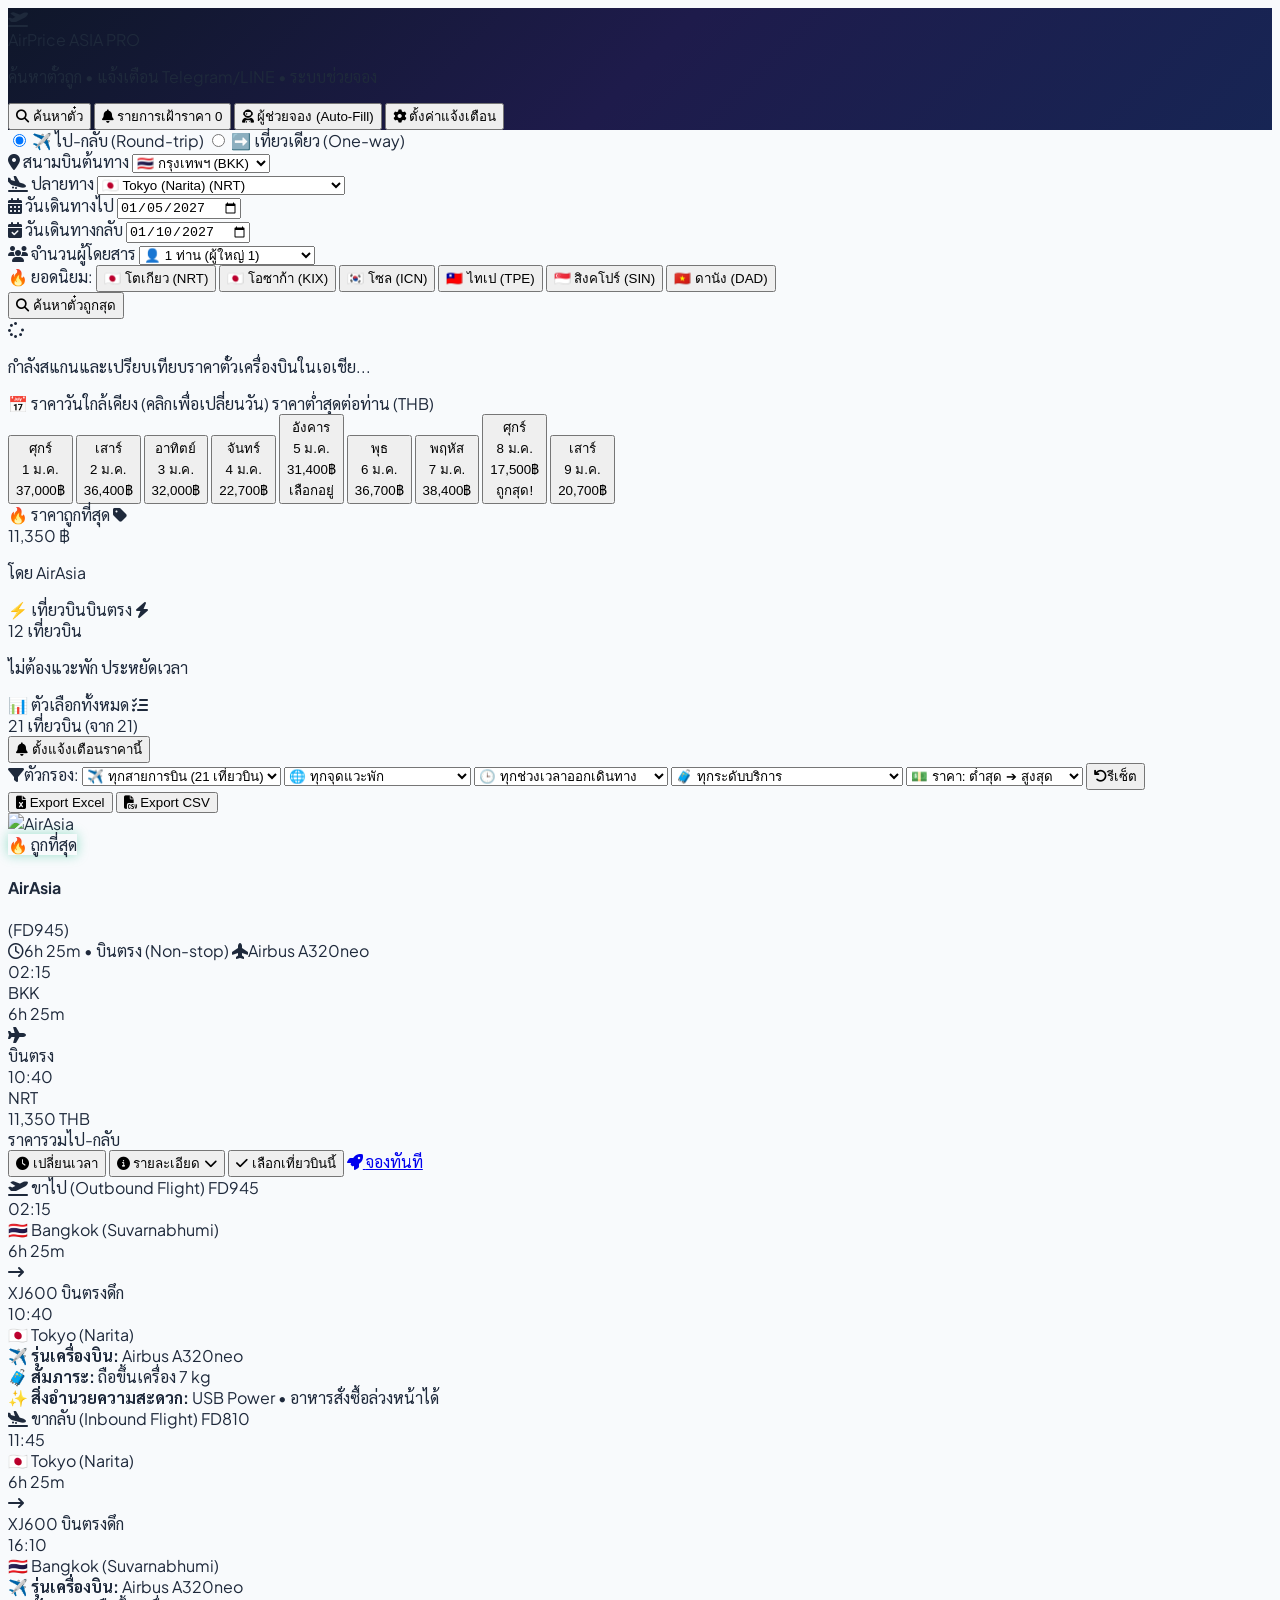
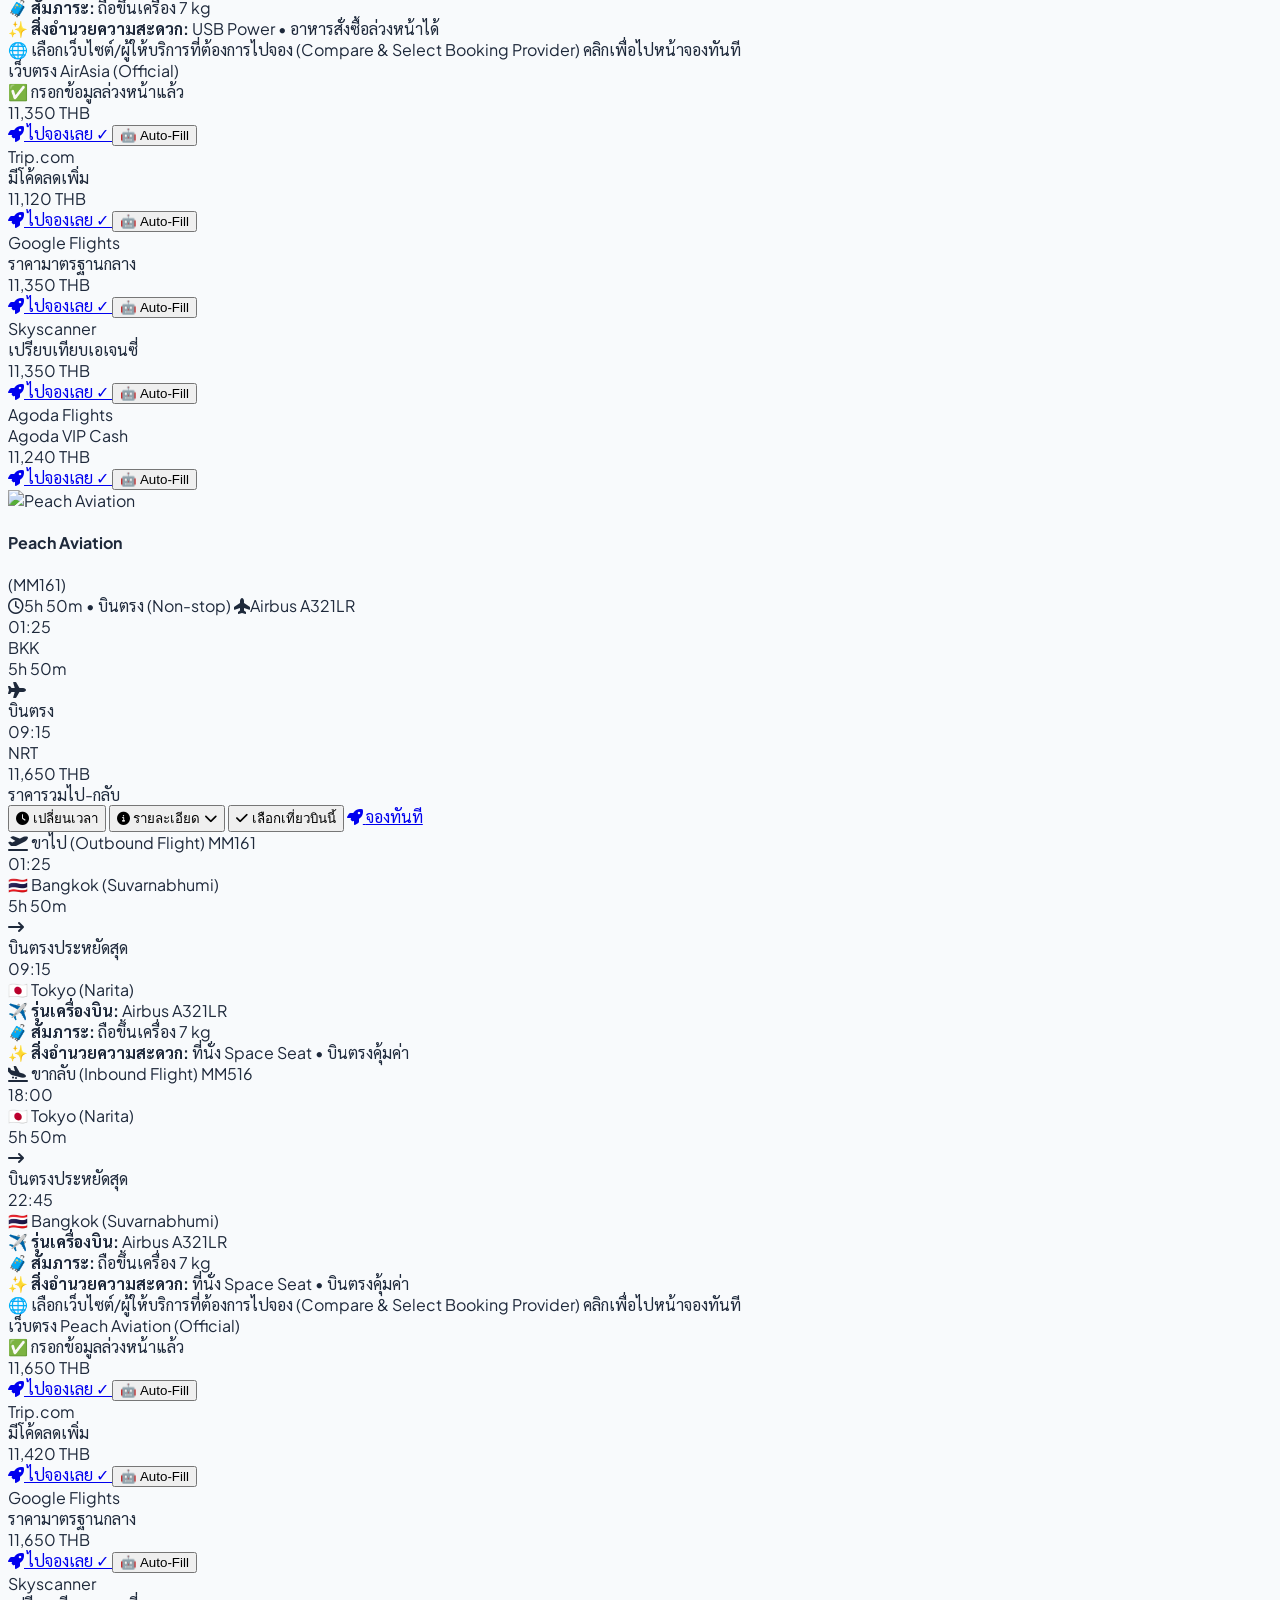
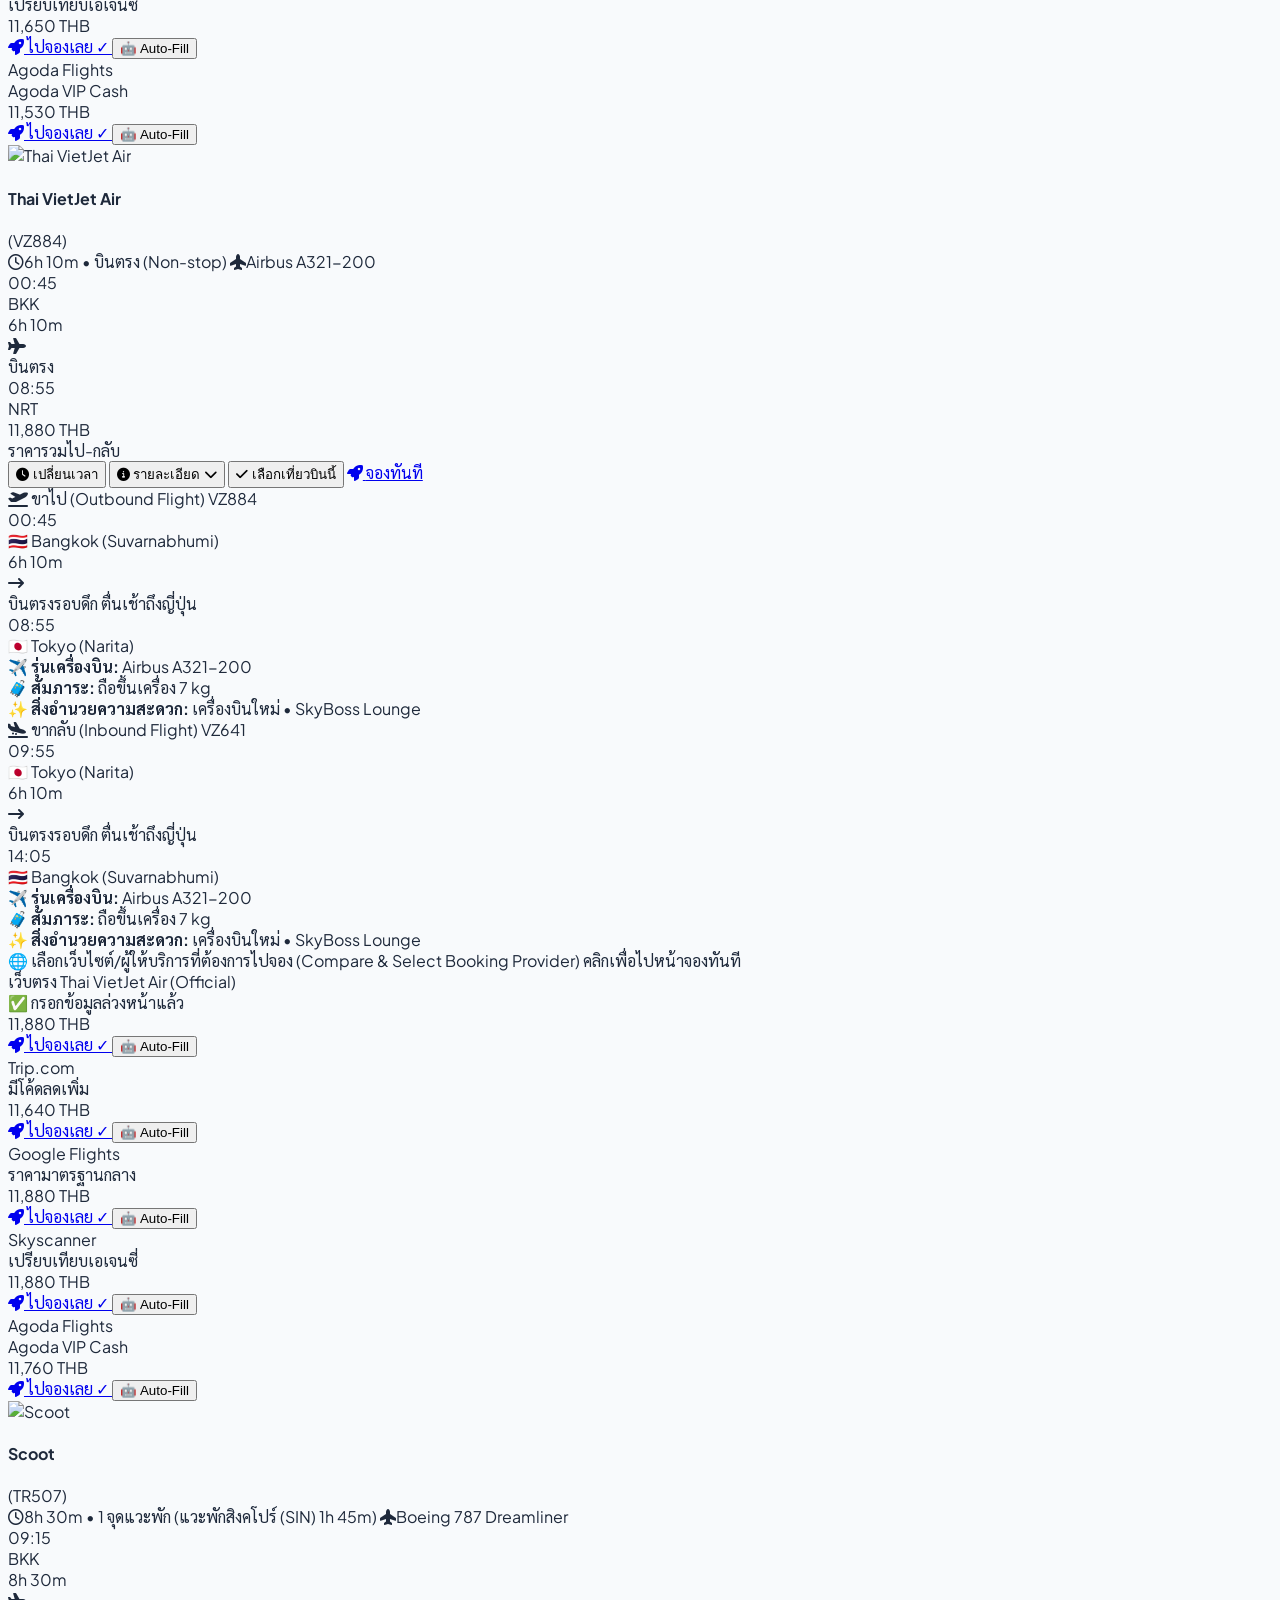
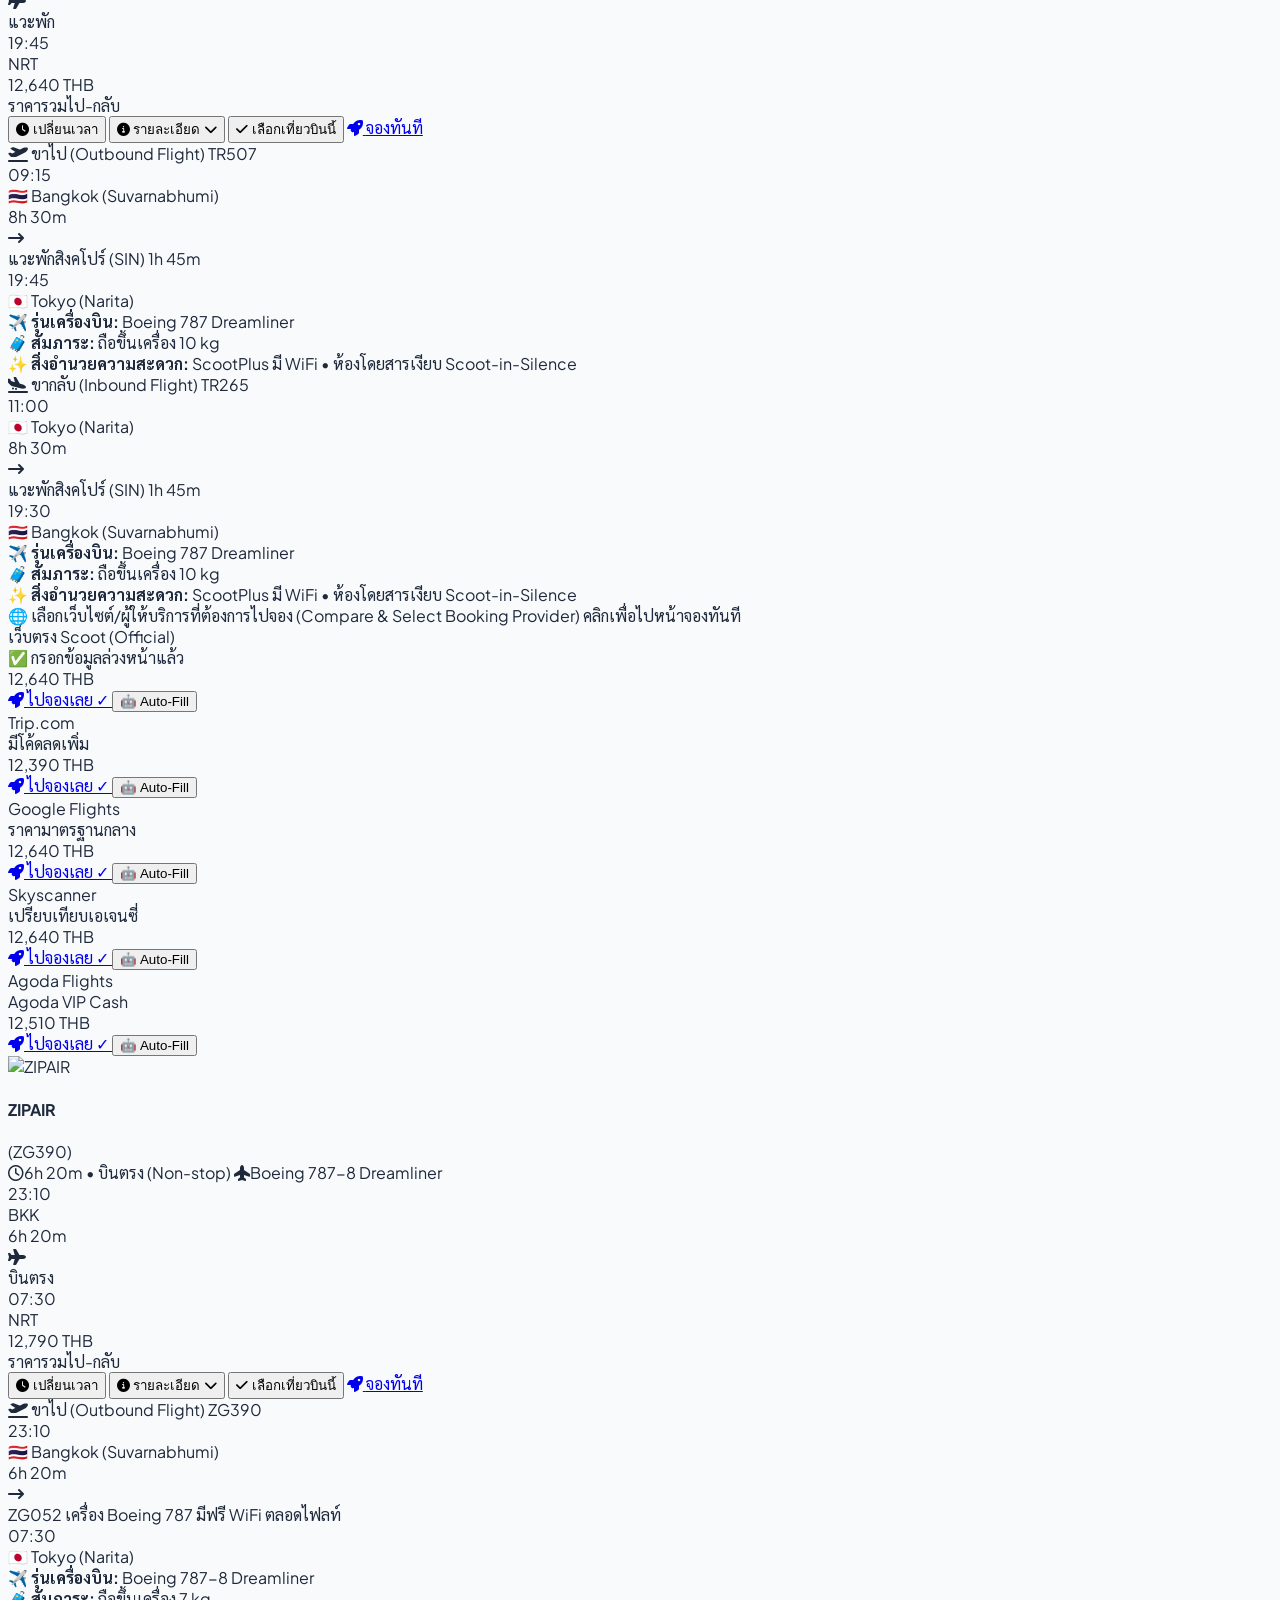
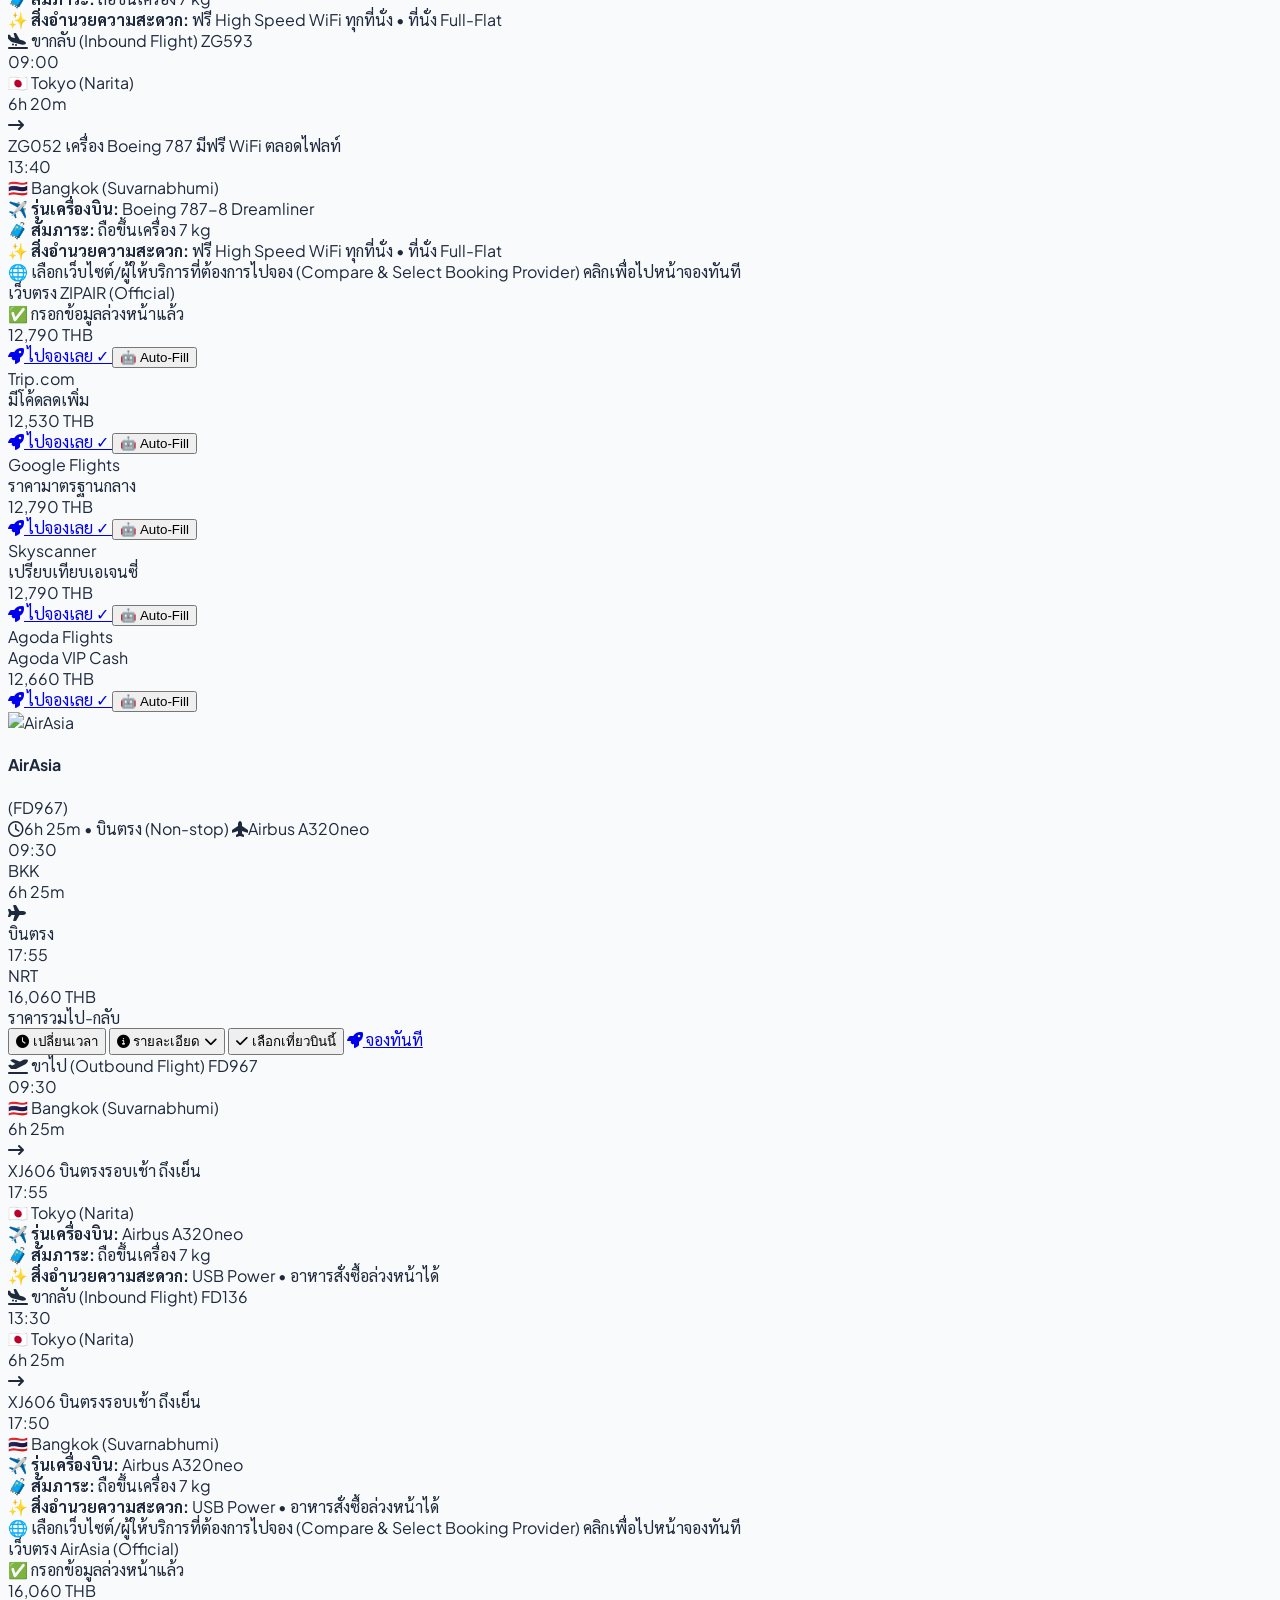
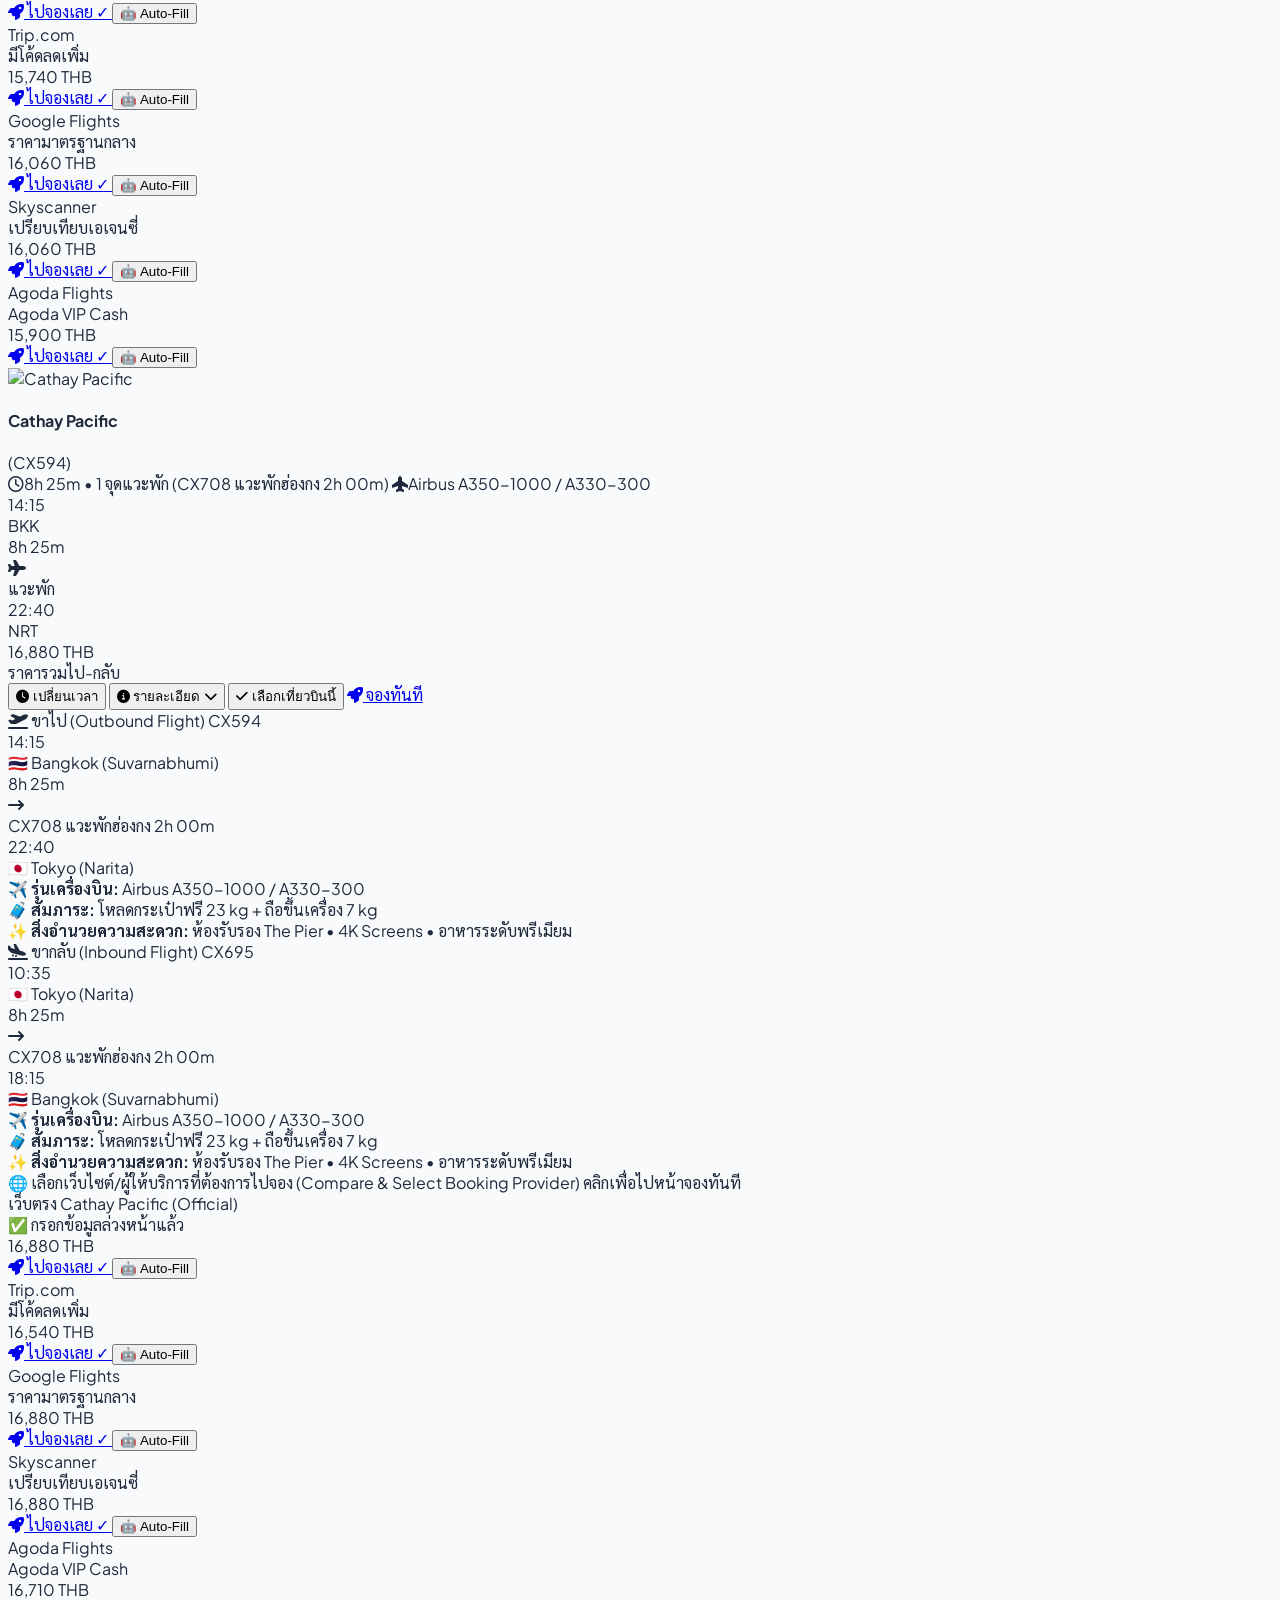
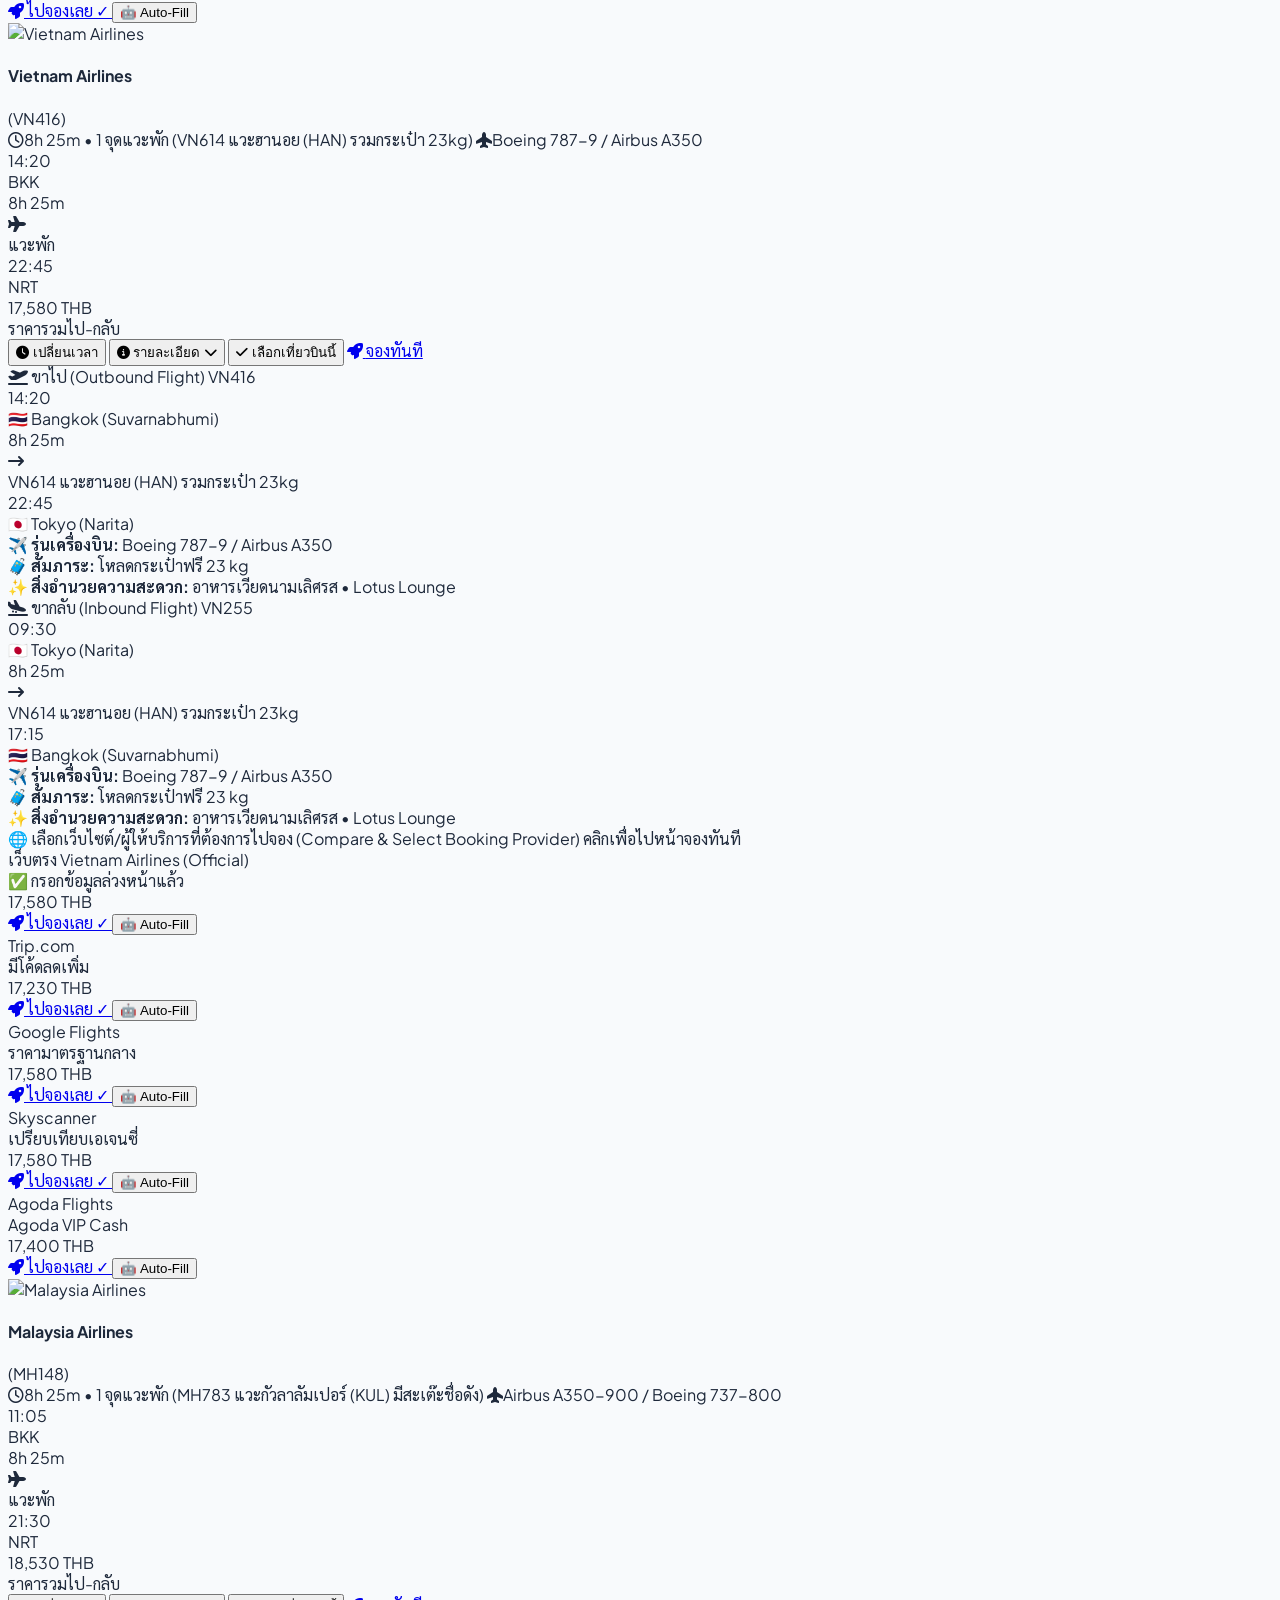
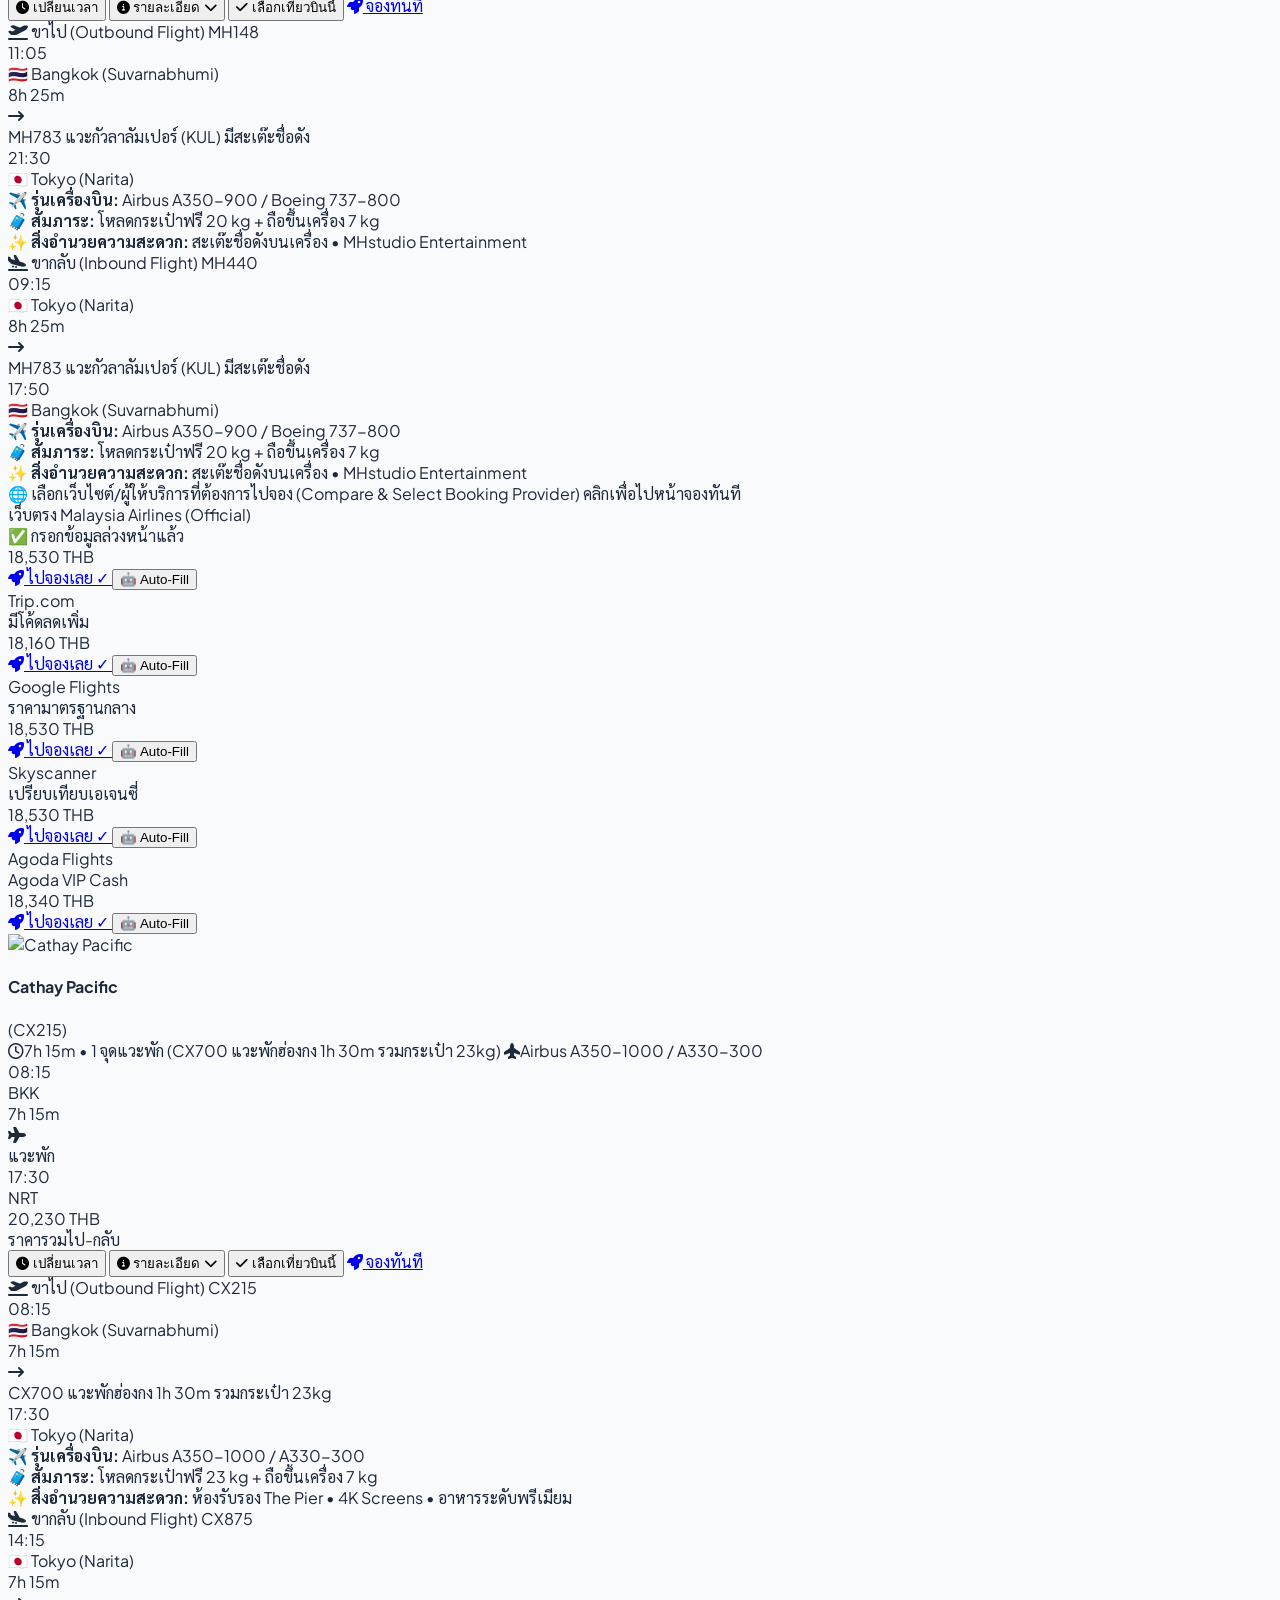
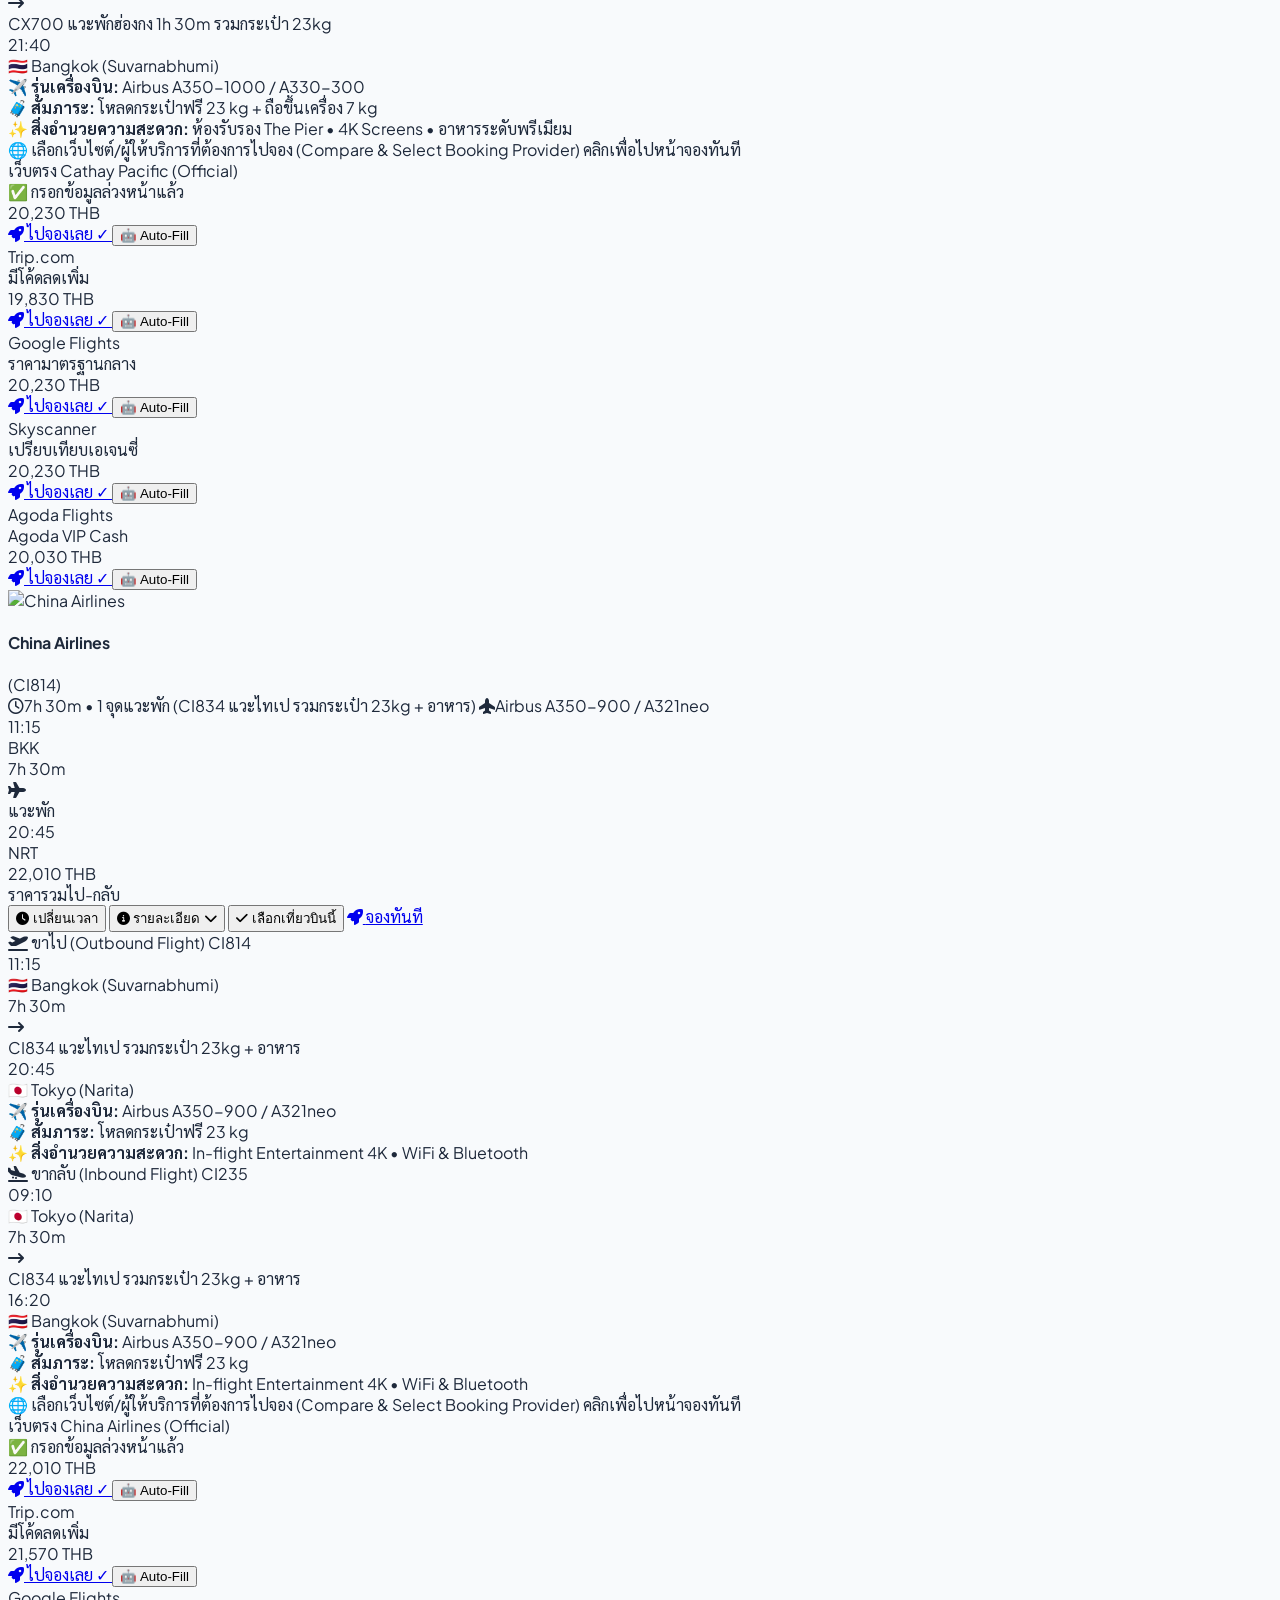
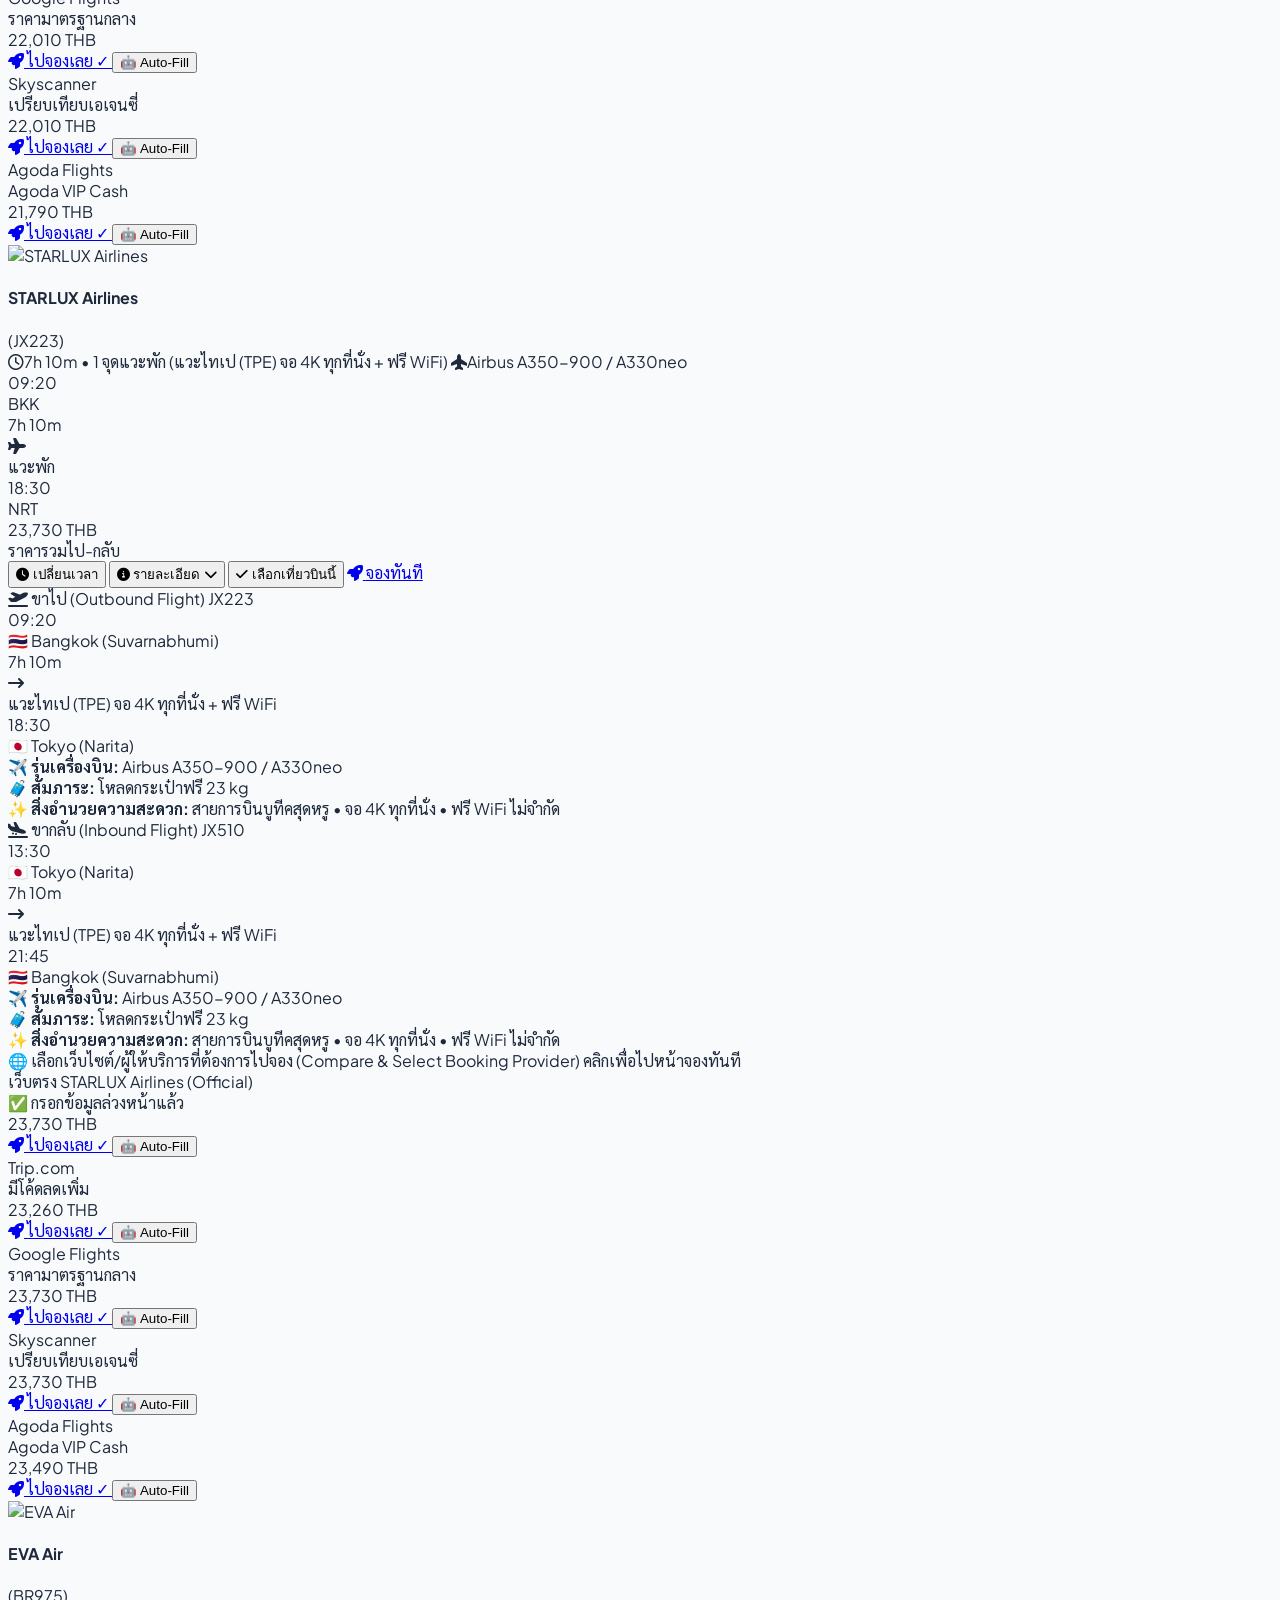
==== index.html @ f92efd91 "feat: enable standalone GitHub Pages deployment with client-side flight engine" ====
<!DOCTYPE html>
<html lang="th">
<head>
    <meta charset="UTF-8">
    <meta name="viewport" content="width=device-width, initial-scale=1.0">
    <title>AirPrice - ระบบค้นหา เปรียบเทียบ และแจ้งเตือนตั๋วเครื่องบินราคาถูกในเอเชีย</title>
    <!-- Tailwind CSS CDN -->
    <script src="https://cdn.tailwindcss.com"></script>
    <script>
        tailwind.config = {
            theme: {
                extend: {
                    colors: {
                        brand: {
                            50: '#eff6ff',
                            100: '#dbeafe',
                            500: '#3b82f6',
                            600: '#2563eb',
                            700: '#1d4ed8',
                            900: '#1e3a8a',
                        }
                    }
                }
            }
        }
    </script>
    <!-- FontAwesome Icons -->
    <link rel="stylesheet" href="https://cdnjs.cloudflare.com/ajax/libs/font-awesome/6.4.0/css/all.min.css">
    <!-- Chart.js -->
    <script src="https://cdn.jsdelivr.net/npm/chart.js"></script>
    <!-- Custom CSS -->
    <link rel="stylesheet" href="./frontend/css/style.css">
</head>
<body class="bg-slate-50 text-slate-800 antialiased min-h-screen flex flex-col">

    <!-- Top Navigation Bar -->
    <header class="gradient-hero text-white sticky top-0 z-50 shadow-md">
        <div class="max-w-7xl mx-auto px-4 sm:px-6 lg:px-8">
            <div class="flex items-center justify-between h-16">
                <div class="flex items-center space-x-3">
                    <div class="w-10 h-10 rounded-xl bg-blue-500/20 border border-blue-400/30 flex items-center justify-center text-xl text-blue-400">
                        <i class="fa-solid fa-plane-departure"></i>
                    </div>
                    <div>
                        <span class="text-xl font-black tracking-tight text-white">AirPrice <span class="text-amber-400 text-xs font-semibold px-2 py-0.5 rounded-full bg-amber-400/20 border border-amber-400/30 ml-1">ASIA PRO</span></span>
                        <p class="text-xs text-slate-300">ค้นหาตั๋วถูก • แจ้งเตือน Telegram/LINE • ระบบช่วยจอง</p>
                    </div>
                </div>

                <!-- Tabs Navigation -->
                <nav class="flex space-x-1 sm:space-x-2">
                    <button onclick="switchTab('search')" id="tab-search" class="px-3 py-2 rounded-lg text-sm font-semibold transition bg-blue-600 text-white shadow-sm flex items-center space-x-1.5">
                        <i class="fa-solid fa-magnifying-glass"></i>
                        <span class="hidden sm:inline">ค้นหาตั๋ว</span>
                    </button>
                    <button onclick="switchTab('watchlist')" id="tab-watchlist" class="px-3 py-2 rounded-lg text-sm font-semibold transition text-slate-300 hover:text-white hover:bg-slate-800/60 flex items-center space-x-1.5">
                        <i class="fa-solid fa-bell"></i>
                        <span class="hidden sm:inline">รายการเฝ้าราคา</span>
                        <span id="watchlist-badge" class="hidden text-xs bg-amber-500 text-slate-900 px-1.5 py-0.2 rounded-full font-bold">0</span>
                    </button>
                    <button onclick="switchTab('passenger')" id="tab-passenger" class="px-3 py-2 rounded-lg text-sm font-semibold transition text-slate-300 hover:text-white hover:bg-slate-800/60 flex items-center space-x-1.5">
                        <i class="fa-solid fa-user-astronaut"></i>
                        <span class="hidden sm:inline">ผู้ช่วยจอง (Auto-Fill)</span>
                    </button>
                    <button onclick="switchTab('settings')" id="tab-settings" class="px-3 py-2 rounded-lg text-sm font-semibold transition text-slate-300 hover:text-white hover:bg-slate-800/60 flex items-center space-x-1.5">
                        <i class="fa-solid fa-gear"></i>
                        <span class="hidden sm:inline">ตั้งค่าแจ้งเตือน</span>
                    </button>
                </nav>
            </div>
        </div>
    </header>

    <!-- Main Content Container -->
    <main class="flex-grow max-w-7xl mx-auto px-4 sm:px-6 lg:px-8 py-6 w-full">

        <!-- ================= TAB 1: SEARCH & RESULTS ================= -->
        <section id="view-search" class="space-y-6">
            <!-- Search Box Card -->
            <div class="bg-white rounded-2xl shadow-sm border border-slate-200/80 p-5 sm:p-7">
                <form id="search-form" onsubmit="handleSearch(event)" class="space-y-4">
                    <!-- Trip Type selector -->
                    <div class="flex items-center space-x-4 border-b border-slate-100 pb-3">
                        <label class="inline-flex items-center text-sm font-medium text-slate-700 cursor-pointer">
                            <input type="radio" name="trip_type" value="round" checked onchange="toggleReturnType(true)" class="text-blue-600 focus:ring-blue-500">
                            <span class="ml-2">✈️ ไป-กลับ (Round-trip)</span>
                        </label>
                        <label class="inline-flex items-center text-sm font-medium text-slate-700 cursor-pointer">
                            <input type="radio" name="trip_type" value="oneway" onchange="toggleReturnType(false)" class="text-blue-600 focus:ring-blue-500">
                            <span class="ml-2">➡️ เที่ยวเดียว (One-way)</span>
                        </label>
                    </div>

                    <!-- Search Inputs Grid -->
                    <div class="grid grid-cols-1 sm:grid-cols-2 lg:grid-cols-5 gap-3.5">
                        <!-- Origin -->
                        <div>
                            <label class="block text-xs font-semibold text-slate-600 mb-1.5"><i class="fa-solid fa-location-dot text-blue-500 mr-1"></i> สนามบินต้นทาง</label>
                            <select id="origin-select" class="w-full bg-slate-50 border border-slate-300 rounded-xl px-3 py-2.5 text-xs font-bold text-slate-800 focus:bg-white focus:ring-2 focus:ring-blue-500 focus:border-blue-500">
                                <option value="BKK" selected>🇹🇭 กรุงเทพฯ (BKK)</option>
                                <option value="DMK">🇹🇭 กรุงเทพฯ (DMK)</option>
                                <option value="CNX">🇹🇭 เชียงใหม่ (CNX)</option>
                                <option value="HKT">🇹🇭 ภูเก็ต (HKT)</option>
                            </select>
                        </div>

                        <!-- Destination -->
                        <div>
                            <label class="block text-xs font-semibold text-slate-600 mb-1.5"><i class="fa-solid fa-plane-arrival text-emerald-500 mr-1"></i> ปลายทาง</label>
                            <select id="dest-select" class="w-full bg-slate-50 border border-slate-300 rounded-xl px-3 py-2.5 text-xs font-bold text-slate-800 focus:bg-white focus:ring-2 focus:ring-blue-500 focus:border-blue-500">
                                <!-- Populated dynamically -->
                            </select>
                        </div>

                        <!-- Departure Date -->
                        <div>
                            <label class="block text-xs font-semibold text-slate-600 mb-1.5"><i class="fa-solid fa-calendar-days text-slate-500 mr-1"></i> วันเดินทางไป</label>
                            <input type="date" id="dep-date" required class="w-full bg-slate-50 border border-slate-300 rounded-xl px-3 py-2 text-xs font-bold text-slate-800 focus:bg-white focus:ring-2 focus:ring-blue-500">
                        </div>

                        <!-- Return Date -->
                        <div id="ret-date-container">
                            <label class="block text-xs font-semibold text-slate-600 mb-1.5"><i class="fa-solid fa-calendar-check text-slate-500 mr-1"></i> วันเดินทางกลับ</label>
                            <input type="date" id="ret-date" class="w-full bg-slate-50 border border-slate-300 rounded-xl px-3 py-2 text-xs font-bold text-slate-800 focus:bg-white focus:ring-2 focus:ring-blue-500">
                        </div>

                        <!-- Passengers Count -->
                        <div>
                            <label class="block text-xs font-semibold text-slate-600 mb-1.5"><i class="fa-solid fa-users text-indigo-500 mr-1"></i> จำนวนผู้โดยสาร</label>
                            <select id="pax-select" class="w-full bg-slate-50 border border-slate-300 rounded-xl px-3 py-2.5 text-xs font-bold text-slate-800 focus:bg-white focus:ring-2 focus:ring-blue-500">
                                <option value="1" selected>👤 1 ท่าน (ผู้ใหญ่ 1)</option>
                                <option value="2">👥 2 ท่าน (ผู้ใหญ่ 2)</option>
                                <option value="3">👨‍👩‍👦 3 ท่าน (ผู้ใหญ่ 3)</option>
                                <option value="4">👨‍👩‍👧‍👦 4 ท่าน (ผู้ใหญ่ 4)</option>
                                <option value="5">🌟 5 ท่าน (กลุ่ม/ครอบครัว)</option>
                            </select>
                        </div>
                    </div>


                    <!-- Action Buttons -->
                    <div class="flex flex-col sm:flex-row items-center justify-between pt-2 gap-3">
                        <!-- Quick presets -->
                        <div class="flex items-center flex-wrap gap-1.5 text-xs text-slate-500">
                            <span class="font-medium mr-1">🔥 ยอดนิยม:</span>
                            <button type="button" onclick="setPreset('BKK', 'NRT')" class="px-2.5 py-1 bg-slate-100 hover:bg-blue-50 hover:text-blue-600 rounded-lg transition font-medium">🇯🇵 โตเกียว (NRT)</button>
                            <button type="button" onclick="setPreset('BKK', 'KIX')" class="px-2.5 py-1 bg-slate-100 hover:bg-blue-50 hover:text-blue-600 rounded-lg transition font-medium">🇯🇵 โอซาก้า (KIX)</button>
                            <button type="button" onclick="setPreset('BKK', 'ICN')" class="px-2.5 py-1 bg-slate-100 hover:bg-blue-50 hover:text-blue-600 rounded-lg transition font-medium">🇰🇷 โซล (ICN)</button>
                            <button type="button" onclick="setPreset('BKK', 'TPE')" class="px-2.5 py-1 bg-slate-100 hover:bg-blue-50 hover:text-blue-600 rounded-lg transition font-medium">🇹🇼 ไทเป (TPE)</button>
                            <button type="button" onclick="setPreset('DMK', 'SIN')" class="px-2.5 py-1 bg-slate-100 hover:bg-blue-50 hover:text-blue-600 rounded-lg transition font-medium">🇸🇬 สิงคโปร์ (SIN)</button>
                            <button type="button" onclick="setPreset('DMK', 'DAD')" class="px-2.5 py-1 bg-slate-100 hover:bg-blue-50 hover:text-blue-600 rounded-lg transition font-medium">🇻🇳 ดานัง (DAD)</button>
                        </div>

                        <!-- Search button -->
                        <button type="submit" id="search-btn" class="w-full sm:w-auto px-8 py-3 bg-blue-600 hover:bg-blue-700 text-white font-bold rounded-xl shadow-md hover:shadow-lg transition flex items-center justify-center space-x-2">
                            <i class="fa-solid fa-magnifying-glass"></i>
                            <span>ค้นหาตั๋วถูกสุด</span>
                        </button>
                    </div>
                </form>
            </div>

            <!-- Loading Spinner -->
            <div id="loading-spinner" class="hidden py-16 text-center space-y-4">
                <div class="inline-block animate-spin text-4xl text-blue-600">
                    <i class="fa-solid fa-spinner"></i>
                </div>
                <p class="text-sm font-medium text-slate-600">กำลังสแกนและเปรียบเทียบราคาตั๋วเครื่องบินในเอเชีย...</p>
            </div>

            <!-- Results Section -->
            <div id="results-wrapper" class="hidden space-y-4">

                <!-- ===== DATE PRICE GRID STRIP ===== -->
                <div id="date-grid-container" class="bg-white rounded-2xl shadow-sm border border-slate-200/80 p-3 overflow-hidden">
                    <div class="flex items-center justify-between mb-2 px-1">
                        <span class="text-xs font-bold text-slate-600">📅 ราคาวันใกล้เคียง (คลิกเพื่อเปลี่ยนวัน)</span>
                        <span class="text-[11px] text-slate-400">ราคาต่ำสุดต่อท่าน (THB)</span>
                    </div>
                    <div id="date-grid-strip" class="flex items-stretch gap-2 overflow-x-auto pb-1 scrollbar-hide">
                        <!-- Populated by loadDateGrid() -->
                        <div class="text-xs text-slate-400 py-3 px-4 animate-pulse">กำลังโหลดราคา...</div>
                    </div>
                </div>

                <!-- Summary Stats Bar -->
                <div class="grid grid-cols-1 sm:grid-cols-3 gap-4">
                    <div class="bg-gradient-to-br from-emerald-500 to-teal-700 text-white p-5 rounded-2xl shadow-sm">
                        <div class="flex items-center justify-between">
                            <span class="text-xs font-semibold uppercase tracking-wider text-emerald-100">🔥 ราคาถูกที่สุด</span>
                            <i class="fa-solid fa-tag text-emerald-200 text-lg"></i>
                        </div>
                        <div class="mt-2 text-2xl sm:text-3xl font-black" id="stat-lowest-price">-</div>
                        <p class="text-xs text-emerald-100 mt-1" id="stat-lowest-airline">-</p>
                    </div>

                    <div class="bg-white p-5 rounded-2xl shadow-sm border border-slate-200/80">
                        <div class="flex items-center justify-between">
                            <span class="text-xs font-semibold uppercase tracking-wider text-slate-400">⚡ เที่ยวบินบินตรง</span>
                            <i class="fa-solid fa-bolt text-amber-500 text-lg"></i>
                        </div>
                        <div class="mt-2 text-2xl sm:text-3xl font-black text-slate-800" id="stat-direct-count">-</div>
                        <p class="text-xs text-slate-500 mt-1">ไม่ต้องแวะพัก ประหยัดเวลา</p>
                    </div>

                    <div class="bg-white p-5 rounded-2xl shadow-sm border border-slate-200/80">
                        <div class="flex items-center justify-between">
                            <span class="text-xs font-semibold uppercase tracking-wider text-slate-400">📊 ตัวเลือกทั้งหมด</span>
                            <i class="fa-solid fa-list-check text-blue-500 text-lg"></i>
                        </div>
                        <div class="mt-2 text-2xl sm:text-3xl font-black text-slate-800" id="stat-total-count">-</div>
                        <div class="mt-1 flex items-center space-x-2">
                            <button onclick="openTrackModal()" class="text-xs font-bold text-blue-600 hover:text-blue-700 inline-flex items-center">
                                <i class="fa-solid fa-bell mr-1"></i> ตั้งแจ้งเตือนราคานี้
                            </button>
                        </div>
                    </div>
                </div>

                <!-- Export & Filter Toolbar -->
                <div class="bg-white p-4 rounded-xl border border-slate-200/80 space-y-3">
                    <div class="flex flex-wrap items-center justify-between gap-3">
                        <!-- Filters -->
                        <div class="flex flex-wrap items-center gap-2">
                            <span class="text-xs font-bold text-slate-600 flex items-center"><i class="fa-solid fa-filter text-blue-500 mr-1.5"></i>ตัวกรอง:</span>
                            
                            <!-- Airline Filter -->
                            <select id="filter-airline" onchange="applyFilters()" class="text-xs font-semibold bg-slate-50 hover:bg-slate-100 border border-slate-300 rounded-lg px-2.5 py-1.5 text-slate-800 transition focus:ring-2 focus:ring-blue-500">
                                <option value="all">✈️ ทุกสายการบิน</option>
                            </select>

                            <!-- Stops Filter -->
                            <select id="filter-stops" onchange="applyFilters()" class="text-xs font-semibold bg-slate-50 hover:bg-slate-100 border border-slate-300 rounded-lg px-2.5 py-1.5 text-slate-800 transition focus:ring-2 focus:ring-blue-500">
                                <option value="all">🌐 ทุกจุดแวะพัก</option>
                                <option value="0">⚡ เฉพาะบินตรง (Non-stop)</option>
                                <option value="1">⏱️ แวะพักไม่เกิน 1 จุด</option>
                            </select>

                            <!-- Departure Time Filter -->
                            <select id="filter-time" onchange="applyFilters()" class="text-xs font-semibold bg-slate-50 hover:bg-slate-100 border border-slate-300 rounded-lg px-2.5 py-1.5 text-slate-800 transition focus:ring-2 focus:ring-blue-500">
                                <option value="all">🕒 ทุกช่วงเวลาออกเดินทาง</option>
                                <option value="early">🌙 เช้าตรู่ (00:00 - 06:00)</option>
                                <option value="morning">🌅 ช่วงเช้า (06:00 - 12:00)</option>
                                <option value="afternoon">☀️ ช่วงบ่าย (12:00 - 18:00)</option>
                                <option value="night">🌃 ช่วงค่ำ/ดึก (18:00 - 24:00)</option>
                            </select>

                            <!-- Airline Type Filter -->
                            <select id="filter-type" onchange="applyFilters()" class="text-xs font-semibold bg-slate-50 hover:bg-slate-100 border border-slate-300 rounded-lg px-2.5 py-1.5 text-slate-800 transition focus:ring-2 focus:ring-blue-500">
                                <option value="all">🧳 ทุกระดับบริการ</option>
                                <option value="fullservice">✨ Full Service (รวมกระเป๋า/อาหาร)</option>
                                <option value="lowcost">🏷️ Low-Cost (ประหยัด)</option>
                            </select>

                            <!-- Sort By -->
                            <select id="sort-by" onchange="applyFilters()" class="text-xs font-semibold bg-blue-50 hover:bg-blue-100 border border-blue-200 rounded-lg px-2.5 py-1.5 text-blue-900 transition focus:ring-2 focus:ring-blue-500">
                                <option value="price_asc">💵 ราคา: ต่ำสุด ➔ สูงสุด</option>
                                <option value="price_desc">💵 ราคา: สูงสุด ➔ ต่ำสุด</option>
                                <option value="dep_early">⏰ ออกเดินทาง: เช้า ➔ ดึก</option>
                                <option value="dep_late">⏰ ออกเดินทาง: ดึก ➔ เช้า</option>
                                <option value="duration_asc">⚡ เวลาบิน: เร็วที่สุด</option>
                            </select>

                            <!-- Reset Button -->
                            <button type="button" onclick="resetFilters()" class="text-xs font-semibold text-slate-400 hover:text-rose-600 px-2 py-1 rounded transition">
                                <i class="fa-solid fa-arrow-rotate-left mr-1"></i>รีเซ็ต
                            </button>
                        </div>


                    <!-- Export Buttons -->
                    <div class="flex items-center space-x-2">
                        <button onclick="exportData('excel')" class="px-3 py-1.5 bg-emerald-600 hover:bg-emerald-700 text-white rounded-lg text-xs font-bold transition flex items-center space-x-1.5 shadow-sm">
                            <i class="fa-solid fa-file-excel"></i>
                            <span>Export Excel</span>
                        </button>
                        <button onclick="exportData('csv')" class="px-3 py-1.5 bg-slate-700 hover:bg-slate-800 text-white rounded-lg text-xs font-bold transition flex items-center space-x-1.5 shadow-sm">
                            <i class="fa-solid fa-file-csv"></i>
                            <span>Export CSV</span>
                        </button>
                    </div>
                </div>

                <!-- Flight Offers List -->
                <div id="flight-cards-container" class="space-y-3.5">
                    <!-- Populated dynamically -->
                </div>

                <!-- Price Trend Chart Section -->
                <div class="bg-white p-6 rounded-2xl shadow-sm border border-slate-200/80 space-y-4">
                    <div class="flex items-center justify-between">
                        <div>
                            <h3 class="font-bold text-slate-800 text-base">📈 แนวโน้มและประวัติราคา (Price Trend)</h3>
                            <p class="text-xs text-slate-500">สถิติราคาต่ำสุดที่ระบบตรวจพบล่าสุดในเส้นทางนี้</p>
                        </div>
                        <span class="text-xs font-semibold px-2.5 py-1 bg-blue-50 text-blue-700 rounded-lg">THB / คน</span>
                    </div>
                    <div class="h-64 w-full">
                        <canvas id="priceChart"></canvas>
                    </div>
                </div>
            </div>
        </section>

        <!-- ================= TAB 2: WATCHLIST & ALERTS ================= -->
        <section id="view-watchlist" class="hidden space-y-6">
            <div class="flex items-center justify-between bg-white p-5 rounded-2xl shadow-sm border border-slate-200/80">
                <div>
                    <h2 class="text-lg font-bold text-slate-800">🔔 รายการเฝ้าราคาและแจ้งเตือนอัตโนมัติ</h2>
                    <p class="text-xs text-slate-500">ระบบจะคอยตรวจราคาในเบื้องหลัง และส่งแจ้งเตือนเข้า Telegram/LINE ทันทีที่ราคาลงต่ำกว่าเป้าหมาย</p>
                </div>
                <div class="flex items-center space-x-2">
                    <button onclick="checkWatchlistNow()" class="px-4 py-2 bg-blue-600 hover:bg-blue-700 text-white text-xs font-bold rounded-xl shadow-sm transition flex items-center space-x-1.5">
                        <i class="fa-solid fa-rotate"></i>
                        <span>สแกนราคาตอนนี้</span>
                    </button>
                    <button onclick="openTrackModal()" class="px-4 py-2 bg-emerald-600 hover:bg-emerald-700 text-white text-xs font-bold rounded-xl shadow-sm transition flex items-center space-x-1.5">
                        <i class="fa-solid fa-plus"></i>
                        <span>เพิ่มการเฝ้าราคา</span>
                    </button>
                </div>
            </div>

            <div id="watchlist-container" class="grid grid-cols-1 md:grid-cols-2 lg:grid-cols-3 gap-4">
                <!-- Watchlist items loaded here -->
            </div>
        </section>

        <!-- ================= TAB 3: PASSENGER PROFILE & AUTO-FILL ================= -->
        <section id="view-passenger" class="hidden space-y-6">
            <!-- Bookmarklet Drag & Drop Banner -->
            <div class="bg-gradient-to-r from-indigo-600 via-blue-600 to-blue-700 rounded-2xl p-6 text-white shadow-md space-y-3">
                <div class="flex items-center space-x-2">
                    <span class="px-2.5 py-0.5 bg-amber-400 text-slate-900 rounded-full text-xs font-black">ฟีเจอร์เด็ด ⚡</span>
                    <h3 class="font-black text-lg text-white">ปุ่มลัด 1-Click Bookmarklet (กรอกข้อมูลอัตโนมัติบนทุกเว็บ)</h3>
                </div>
                <p class="text-xs text-blue-100 leading-relaxed">
                    ลากปุ่มด้านล่างนี้ไปวางไว้ที่ <strong>แถบบุ๊กมาร์ก (Bookmarks Bar)</strong> ของเบราว์เซอร์ของคุณเพียงครั้งเดียว เมื่อคุณเปิดหน้าเว็บสายการบินใดๆ (AirAsia, Trip.com, Vietjet, การบินไทย ฯลฯ) แค่ <strong>กดคลิกที่บุ๊กมาร์กนี้ 1 ครั้ง</strong> ระบบจะกรอกชื่อ นามสกุล เลขพาสปอร์ต วันเกิด ของทุกคนให้ครบทุกช่องใน 0.1 วินาทีทันที!
                </p>
                <div class="pt-2 flex flex-wrap items-center gap-3">
                    <a id="bookmarklet-link" href="javascript:void(0)" class="cursor-grab px-5 py-2.5 bg-amber-400 hover:bg-amber-300 text-slate-900 font-black text-xs rounded-xl shadow-lg transition flex items-center space-x-2 border-2 border-white/40">
                        <i class="fa-solid fa-wand-magic-sparkles"></i>
                        <span>✈️ ลากปุ่มนี้ไปวางบน Bookmarks Bar</span>
                    </a>
                    <button onclick="copyCurrentScript()" class="px-4 py-2.5 bg-white/20 hover:bg-white/30 text-white font-bold text-xs rounded-xl transition flex items-center space-x-1.5 border border-white/20">
                        <i class="fa-solid fa-copy"></i>
                        <span>คัดลอกโค้ด Script สำหรับ Console</span>
                    </button>
                </div>
            </div>

            <div class="bg-white p-6 rounded-2xl shadow-sm border border-slate-200/80">
                <div class="flex items-start justify-between">
                    <div>
                        <h2 class="text-lg font-bold text-slate-800 flex items-center">
                            <i class="fa-solid fa-user-astronaut text-blue-600 mr-2"></i>
                            ข้อมูลผู้โดยสารสำหรับระบบช่วยจองอัตโนมัติ (Auto-Fill Assistant)
                        </h2>
                        <p class="text-xs text-slate-500 mt-1">
                            บันทึกข้อมูลของคุณและเพื่อนร่วมทริปไว้ เพื่อใช้กรอกลงในหน้าจองตั๋วอัตโนมัติ
                        </p>
                    </div>
                </div>

                <!-- Passenger Form -->
                <form id="passenger-form" onsubmit="savePassenger(event)" class="mt-6 grid grid-cols-1 sm:grid-cols-2 lg:grid-cols-3 gap-4">

                    <div>
                        <label class="block text-xs font-semibold text-slate-600 mb-1">คำนำหน้า (Title)</label>
                        <select id="p-title" class="w-full bg-slate-50 border border-slate-300 rounded-xl px-3 py-2 text-sm">
                            <option value="Mr">Mr. (นาย)</option>
                            <option value="Ms">Ms. (นางสาว)</option>
                            <option value="Mrs">Mrs. (นาง)</option>
                        </select>
                    </div>
                    <div>
                        <label class="block text-xs font-semibold text-slate-600 mb-1">ชื่อภาษาอังกฤษ (First Name) *</label>
                        <input type="text" id="p-firstname" required placeholder="SOMCHAI" class="w-full bg-slate-50 border border-slate-300 rounded-xl px-3 py-2 text-sm uppercase">
                    </div>
                    <div>
                        <label class="block text-xs font-semibold text-slate-600 mb-1">นามสกุลภาษาอังกฤษ (Last Name) *</label>
                        <input type="text" id="p-lastname" required placeholder="DEEDEE" class="w-full bg-slate-50 border border-slate-300 rounded-xl px-3 py-2 text-sm uppercase">
                    </div>
                    <div>
                        <label class="block text-xs font-semibold text-slate-600 mb-1">วันเกิด (Date of Birth) *</label>
                        <input type="date" id="p-dob" required class="w-full bg-slate-50 border border-slate-300 rounded-xl px-3 py-2 text-sm">
                    </div>
                    <div>
                        <label class="block text-xs font-semibold text-slate-600 mb-1">เพศ (Gender)</label>
                        <select id="p-gender" class="w-full bg-slate-50 border border-slate-300 rounded-xl px-3 py-2 text-sm">
                            <option value="M">Male (ชาย)</option>
                            <option value="F">Female (หญิง)</option>
                        </select>
                    </div>
                    <div>
                        <label class="block text-xs font-semibold text-slate-600 mb-1">สัญชาติ (Nationality)</label>
                        <input type="text" id="p-nationality" value="Thai" class="w-full bg-slate-50 border border-slate-300 rounded-xl px-3 py-2 text-sm">
                    </div>
                    <div>
                        <label class="block text-xs font-semibold text-slate-600 mb-1">หมายเลขพาสปอร์ต (Passport No.)</label>
                        <input type="text" id="p-passport" placeholder="AA1234567" class="w-full bg-slate-50 border border-slate-300 rounded-xl px-3 py-2 text-sm uppercase">
                    </div>
                    <div>
                        <label class="block text-xs font-semibold text-slate-600 mb-1">อีเมลสำหรับรับตั๋ว (Email) *</label>
                        <input type="email" id="p-email" required placeholder="your.email@example.com" class="w-full bg-slate-50 border border-slate-300 rounded-xl px-3 py-2 text-sm">
                    </div>
                    <div>
                        <label class="block text-xs font-semibold text-slate-600 mb-1">เบอร์โทรศัพท์ (Phone) *</label>
                        <input type="tel" id="p-phone" required placeholder="0812345678" class="w-full bg-slate-50 border border-slate-300 rounded-xl px-3 py-2 text-sm">
                    </div>

                    <div class="sm:col-span-2 lg:col-span-3 flex justify-end pt-2">
                        <button type="submit" class="px-6 py-2.5 bg-blue-600 hover:bg-blue-700 text-white font-bold rounded-xl text-sm shadow-md transition">
                            💾 บันทึกข้อมูลผู้โดยสาร
                        </button>
                    </div>
                </form>
            </div>

            <!-- Saved Passengers List -->
            <div class="bg-white p-6 rounded-2xl shadow-sm border border-slate-200/80">
                <h3 class="font-bold text-slate-800 text-sm mb-4">📋 ข้อมูลผู้โดยสารที่บันทึกไว้</h3>
                <div id="passenger-list" class="space-y-3">
                    <!-- Populated dynamically -->
                </div>
            </div>
        </section>

        <!-- ================= TAB 4: SETTINGS & TOKENS ================= -->
        <section id="view-settings" class="hidden space-y-6">
            <div class="bg-white p-6 rounded-2xl shadow-sm border border-slate-200/80 max-w-3xl mx-auto space-y-6">
                <div>
                    <h2 class="text-lg font-bold text-slate-800">⚙️ ตั้งค่าระบบแจ้งเตือน (Telegram / LINE / Discord)</h2>
                    <p class="text-xs text-slate-500 mt-1">ใส่ Token เพื่อรับการแจ้งเตือนตั๋วเครื่องบินราคาหลุดและโปรโมชั่นทันที</p>
                </div>

                <form id="settings-form" onsubmit="saveSettings(event)" class="space-y-5">
                    <!-- Telegram -->
                    <div class="p-4 bg-slate-50 rounded-xl border border-slate-200/80 space-y-3">
                        <div class="flex items-center justify-between">
                            <span class="text-sm font-bold text-slate-800 flex items-center">
                                <i class="fa-brands fa-telegram text-sky-500 text-lg mr-2"></i> Telegram Bot Alert
                            </span>
                            <button type="button" onclick="testNotification('telegram')" class="text-xs px-3 py-1 bg-sky-100 hover:bg-sky-200 text-sky-700 font-bold rounded-lg transition">
                                🔔 ทดสอบส่ง Telegram
                            </button>
                        </div>
                        <div class="grid grid-cols-1 sm:grid-cols-2 gap-3">
                            <div>
                                <label class="block text-xs font-semibold text-slate-600 mb-1">Telegram Bot Token</label>
                                <input type="text" id="cfg-tg-token" placeholder="123456789:ABCdef..." class="w-full bg-white border border-slate-300 rounded-lg px-3 py-2 text-xs">
                            </div>
                            <div>
                                <label class="block text-xs font-semibold text-slate-600 mb-1">Telegram Chat ID</label>
                                <input type="text" id="cfg-tg-chat" placeholder="987654321 หรือ @channel" class="w-full bg-white border border-slate-300 rounded-lg px-3 py-2 text-xs">
                            </div>
                        </div>
                    </div>

                    <!-- LINE Notify -->
                    <div class="p-4 bg-slate-50 rounded-xl border border-slate-200/80 space-y-3">
                        <div class="flex items-center justify-between">
                            <span class="text-sm font-bold text-slate-800 flex items-center">
                                <i class="fa-brands fa-line text-emerald-500 text-lg mr-2"></i> LINE Notify Token
                            </span>
                            <button type="button" onclick="testNotification('line')" class="text-xs px-3 py-1 bg-emerald-100 hover:bg-emerald-200 text-emerald-700 font-bold rounded-lg transition">
                                🔔 ทดสอบส่ง LINE
                            </button>
                        </div>
                        <div>
                            <input type="text" id="cfg-line-token" placeholder="ใส่ LINE Notify Token..." class="w-full bg-white border border-slate-300 rounded-lg px-3 py-2 text-xs">
                        </div>
                    </div>

                    <!-- Discord Webhook -->
                    <div class="p-4 bg-slate-50 rounded-xl border border-slate-200/80 space-y-3">
                        <div class="flex items-center justify-between">
                            <span class="text-sm font-bold text-slate-800 flex items-center">
                                <i class="fa-brands fa-discord text-indigo-500 text-lg mr-2"></i> Discord Webhook URL
                            </span>
                            <button type="button" onclick="testNotification('discord')" class="text-xs px-3 py-1 bg-indigo-100 hover:bg-indigo-200 text-indigo-700 font-bold rounded-lg transition">
                                🔔 ทดสอบส่ง Discord
                            </button>
                        </div>
                        <div>
                            <input type="text" id="cfg-discord-url" placeholder="https://discord.com/api/webhooks/..." class="w-full bg-white border border-slate-300 rounded-lg px-3 py-2 text-xs">
                        </div>
                    </div>

                    <div class="flex justify-end pt-2">
                        <button type="submit" class="px-6 py-2.5 bg-blue-600 hover:bg-blue-700 text-white font-bold rounded-xl text-sm shadow-md transition">
                            💾 บันทึกการตั้งค่า
                        </button>
                    </div>
                </form>
            </div>
        </section>

    </main>

    <!-- Modal: Add Watchlist -->
    <div id="modal-track" class="fixed inset-0 bg-slate-900/60 backdrop-blur-sm z-50 hidden flex items-center justify-center p-4">
        <div class="bg-white rounded-2xl shadow-xl max-w-md w-full p-6 space-y-4">
            <div class="flex items-center justify-between border-b pb-3">
                <h3 class="font-bold text-slate-800 text-base flex items-center">
                    <i class="fa-solid fa-bell text-amber-500 mr-2"></i> ตั้งเป้าหมายราคาและแจ้งเตือน
                </h3>
                <button onclick="closeTrackModal()" class="text-slate-400 hover:text-slate-600">
                    <i class="fa-solid fa-xmark text-lg"></i>
                </button>
            </div>

            <form id="track-form" onsubmit="submitWatchlist(event)" class="space-y-4">
                <div class="p-3 bg-blue-50/60 rounded-xl text-xs text-blue-800 space-y-1">
                    <div>เส้นทาง: <strong id="modal-route-text">-</strong></div>
                    <div>วันเดินทาง: <strong id="modal-date-text">-</strong></div>
                </div>

                <div>
                    <label class="block text-xs font-semibold text-slate-700 mb-1">งบเป้าหมายที่ต้องการให้แจ้งเตือน (THB) *</label>
                    <input type="number" id="modal-target-price" required placeholder="เช่น 6000" class="w-full bg-slate-50 border border-slate-300 rounded-xl px-3 py-2 text-sm font-bold text-emerald-600 focus:bg-white">
                    <p class="text-[11px] text-slate-500 mt-1">ถ้าราคาตั๋วถูกกว่าหรือเท่ากับงบนี้ ระบบจะส่งแจ้งเตือนเข้า Telegram/LINE ทันที</p>
                </div>

                <div class="space-y-2 pt-1">
                    <label class="inline-flex items-center text-xs font-medium text-slate-700 cursor-pointer">
                        <input type="checkbox" id="modal-notify-tg" checked class="text-blue-600 rounded">
                        <span class="ml-2">แจ้งเตือนผ่าน Telegram Bot</span>
                    </label>
                    <br>
                    <label class="inline-flex items-center text-xs font-medium text-slate-700 cursor-pointer">
                        <input type="checkbox" id="modal-notify-line" checked class="text-blue-600 rounded">
                        <span class="ml-2">แจ้งเตือนผ่าน LINE Notify</span>
                    </label>
                </div>

                <div class="flex items-center justify-end space-x-2 pt-3 border-t">
                    <button type="button" onclick="closeTrackModal()" class="px-4 py-2 text-xs font-semibold text-slate-600 hover:bg-slate-100 rounded-lg">ยกเลิก</button>
                    <button type="submit" class="px-5 py-2 text-xs font-bold bg-blue-600 hover:bg-blue-700 text-white rounded-lg shadow-sm">บันทึกการเฝ้าราคา</button>
                </div>
            </form>
        </div>
    </div>

    <!-- Modal: Auto-Fill Assistant Action -->
    <div id="modal-autofill-guide" class="fixed inset-0 bg-slate-900/60 backdrop-blur-sm z-50 hidden flex items-center justify-center p-4">
        <div class="bg-white rounded-2xl shadow-xl max-w-lg w-full p-6 space-y-4">
            <div class="flex items-center justify-between border-b pb-3">
                <h3 class="font-bold text-slate-800 text-base flex items-center">
                    <i class="fa-solid fa-wand-magic-sparkles text-amber-500 mr-2"></i> ผู้ช่วย Auto-Fill กรอกข้อมูลอัตโนมัติ
                </h3>
                <button onclick="closeAutoFillModal()" class="text-slate-400 hover:text-slate-600">
                    <i class="fa-solid fa-xmark text-lg"></i>
                </button>
            </div>

            <div class="space-y-3.5 text-xs text-slate-600">
                <div class="p-3.5 bg-blue-50/80 rounded-xl border border-blue-200 text-blue-900 space-y-1">
                    <div class="font-bold flex items-center"><i class="fa-solid fa-circle-check text-blue-600 mr-1.5"></i> ข้อมูลผู้โดยสารพร้อมกรอก:</div>
                    <div id="modal-pax-summary" class="text-[11px] text-blue-700">-</div>
                </div>
                <!-- Security notice -->
                <div class="p-2.5 bg-emerald-50 rounded-xl border border-emerald-200 text-emerald-800 flex items-center space-x-2">
                    <i class="fa-solid fa-lock text-emerald-600"></i>
                    <span class="text-[11px]">ข้อมูลพาสปอร์ตถูก <strong>เข้ารหัส AES-256 (Fernet)</strong> ก่อนบันทึก และจะถูกถอดรหัสเฉพาะตอนกรอกเท่านั้น</span>
                </div>
                <!-- Hidden anchor for URL ref -->
                <a id="modal-open-booking-btn" href="#" class="hidden"></a>

                <div class="space-y-2">
                    <div class="font-bold text-slate-800">🤖 วิธีการทำงาน Auto-Fill:</div>
                    <div class="p-3 bg-slate-50 rounded-xl border border-slate-200 space-y-2">
                        <div class="flex items-start space-x-2">
                            <span class="w-5 h-5 rounded-full bg-blue-600 text-white font-bold flex items-center justify-center flex-shrink-0 text-[10px]">1</span>
                            <span>กดปุ่ม <strong>"🤖 เปิดหน้าจอง + Auto-Fill ทันที!"</strong> — ระบบจะเปิดหน้าจองตั๋วและ copy Script ไว้ใน Clipboard อัตโนมัติ</span>
                        </div>
                        <div class="flex items-start space-x-2">
                            <span class="w-5 h-5 rounded-full bg-blue-600 text-white font-bold flex items-center justify-center flex-shrink-0 text-[10px]">2</span>
                            <span>เมื่อถึงหน้ากรอกข้อมูลผู้โดยสาร เปิด Console (กด <strong>F12</strong> → Console) แล้ว <strong>Ctrl+V</strong> วาง Script และกด Enter</span>
                        </div>
                        <div class="flex items-start space-x-2">
                            <span class="w-5 h-5 rounded-full bg-emerald-600 text-white font-bold flex items-center justify-center flex-shrink-0 text-[10px]">3</span>
                            <span>หรือใช้ <strong>Bookmarklet</strong> (ลากปุ่มจากแท็บ "ผู้ช่วยจอง" ไปวางบน Bookmark Bar) — คลิก 1 ครั้งกรอกข้อมูลทั้งหมดทันที!</span>
                        </div>
                    </div>
                </div>

            </div>

            <div class="flex flex-col sm:flex-row items-center justify-between gap-2 pt-3 border-t">
                <button onclick="copyCurrentScript()" class="w-full sm:w-auto px-4 py-2 bg-slate-100 hover:bg-slate-200 text-slate-700 font-bold text-xs rounded-xl transition flex items-center justify-center space-x-1">
                    <i class="fa-solid fa-copy"></i>
                    <span>คัดลอก Script (Console)</span>
                </button>
                <div class="flex items-center space-x-2 w-full sm:w-auto justify-end">
                    <button type="button" onclick="closeAutoFillModal()" class="px-4 py-2 text-xs font-semibold text-slate-600 hover:bg-slate-100 rounded-lg">ปิด</button>
                    <button onclick="openBookingAndAutoFill()" class="px-5 py-2.5 text-xs font-black bg-gradient-to-r from-blue-600 to-indigo-600 hover:from-blue-700 hover:to-indigo-700 text-white rounded-xl shadow-md transition flex items-center space-x-1.5">
                        <i class="fa-solid fa-rocket"></i>
                        <span>🤖 เปิดหน้าจอง + Auto-Fill ทันที!</span>
                    </button>
                </div>
            </div>
        </div>
    </div>



    <!-- ====== STICKY SELECTED FLIGHT BAR ====== -->
    <div id="selected-flight-bar" class="fixed bottom-0 left-0 right-0 z-40 hidden">
        <div class="bg-gradient-to-r from-slate-900 via-blue-900 to-slate-900 border-t border-blue-700/40 shadow-2xl">
            <div class="max-w-7xl mx-auto px-4 sm:px-6 lg:px-8 py-3">
                <div class="flex items-center justify-between gap-3 flex-wrap">
                    <div class="flex items-center space-x-4">
                        <div class="w-9 h-9 rounded-xl bg-blue-600/30 border border-blue-500/30 flex items-center justify-center">
                            <i class="fa-solid fa-circle-check text-emerald-400 text-base"></i>
                        </div>
                        <div>
                            <div class="text-[11px] text-blue-300 font-semibold uppercase tracking-wider">เที่ยวบินที่เลือก</div>
                            <div class="text-white font-black text-sm" id="sfb-summary">-</div>
                        </div>
                        <div class="hidden sm:block px-3 py-1.5 bg-emerald-500/20 border border-emerald-500/40 rounded-xl">
                            <div class="text-emerald-300 text-[11px] font-semibold">ราคารวม</div>
                            <div class="text-emerald-400 font-black text-lg" id="sfb-price">-</div>
                        </div>
                    </div>
                    <div class="flex items-center gap-2">
                        <button onclick="clearSelectedFlight()" class="px-3 py-2 text-slate-400 hover:text-white text-xs font-semibold transition">
                            <i class="fa-solid fa-xmark mr-1"></i>ยกเลิก
                        </button>
                        <button onclick="autoFillSelected()" class="px-4 py-2 bg-indigo-600 hover:bg-indigo-700 text-white text-xs font-bold rounded-xl transition flex items-center space-x-1.5">
                            <i class="fa-solid fa-wand-magic-sparkles"></i>
                            <span>Auto-Fill</span>
                        </button>
                        <button onclick="bookSelected()" class="px-5 py-2.5 bg-gradient-to-r from-emerald-500 to-emerald-600 hover:from-emerald-600 hover:to-emerald-700 text-white text-sm font-black rounded-xl shadow-lg transition flex items-center space-x-2">
                            <i class="fa-solid fa-rocket"></i>
                            <span>จองเลย!</span>
                        </button>
                    </div>
                </div>
            </div>
        </div>
    </div>

    <!-- ====== TIME SLOTS DRAWER MODAL ====== -->
    <div id="modal-timeslots" class="fixed inset-0 bg-slate-900/70 backdrop-blur-sm z-50 hidden flex items-end sm:items-center justify-center p-0 sm:p-4">
        <div class="bg-white w-full sm:rounded-2xl sm:max-w-2xl shadow-2xl max-h-[90vh] overflow-y-auto">
            <!-- Header -->
            <div class="sticky top-0 bg-white border-b border-slate-100 px-5 py-4 flex items-center justify-between z-10">
                <div>
                    <h3 class="font-black text-slate-800 text-base flex items-center">
                        <i class="fa-solid fa-clock text-blue-500 mr-2"></i>
                        <span id="ts-airline-name">เลือกช่วงเวลาบิน</span>
                    </h3>
                    <p class="text-xs text-slate-500 mt-0.5" id="ts-route-info">-</p>
                </div>
                <button onclick="closeTimeSlotsModal()" class="w-8 h-8 rounded-full bg-slate-100 hover:bg-slate-200 flex items-center justify-center text-slate-600 transition">
                    <i class="fa-solid fa-xmark"></i>
                </button>
            </div>

            <!-- Slots Grid -->
            <div class="p-5">
                <div class="text-xs text-slate-500 mb-3 flex items-center">
                    <i class="fa-solid fa-circle-info text-blue-400 mr-1.5"></i>
                    เลือกเวลาที่ต้องการ ราคาอาจต่างกันในแต่ละช่วง
                </div>
                <div id="timeslots-grid" class="space-y-2.5">
                    <!-- Populated by loadTimeSlots() -->
                </div>
            </div>
        </div>
    </div>

    <!-- Toast Notification Container -->
    <div id="toast" class="fixed bottom-20 right-5 z-50 hidden px-4 py-3 rounded-xl shadow-lg text-sm font-semibold flex items-center space-x-2 transition-all duration-300"></div>


    <!-- Frontend Logic Scripts -->
    <script src="./frontend/js/client-engine.js"></script>
    <script src="./frontend/js/app.js"></script>
</body>
</html>
---- frontend/css/style.css ----
/* Custom Styles for AirPrice */
@import url('https://fonts.googleapis.com/css2?family=Plus+Jakarta+Sans:wght@400;500;600;700;800&family=Sarabun:wght@300;400;500;600;700&display=swap');

:root {
    --primary: #2563eb;
    --primary-hover: #1d4ed8;
    --accent: #f59e0b;
    --success: #10b981;
}

body {
    font-family: 'Plus Jakarta Sans', 'Sarabun', sans-serif;
    background-color: #f8fafc;
    color: #1e293b;
}

.gradient-hero {
    background: linear-gradient(135deg, #0f172a 0%, #1e1b4b 50%, #172554 100%);
}

.flight-card {
    transition: all 0.25s cubic-bezier(0.4, 0, 0.2, 1);
}

.flight-card:hover {
    transform: translateY(-2px);
    box-shadow: 0 12px 24px -8px rgba(15, 23, 42, 0.1);
}

.badge-glow {
    box-shadow: 0 0 12px rgba(16, 185, 129, 0.4);
}

.custom-scrollbar::-webkit-scrollbar {
    width: 6px;
    height: 6px;
}
.custom-scrollbar::-webkit-scrollbar-track {
    background: #f1f5f9;
}
.custom-scrollbar::-webkit-scrollbar-thumb {
    background: #cbd5e1;
    border-radius: 4px;
}
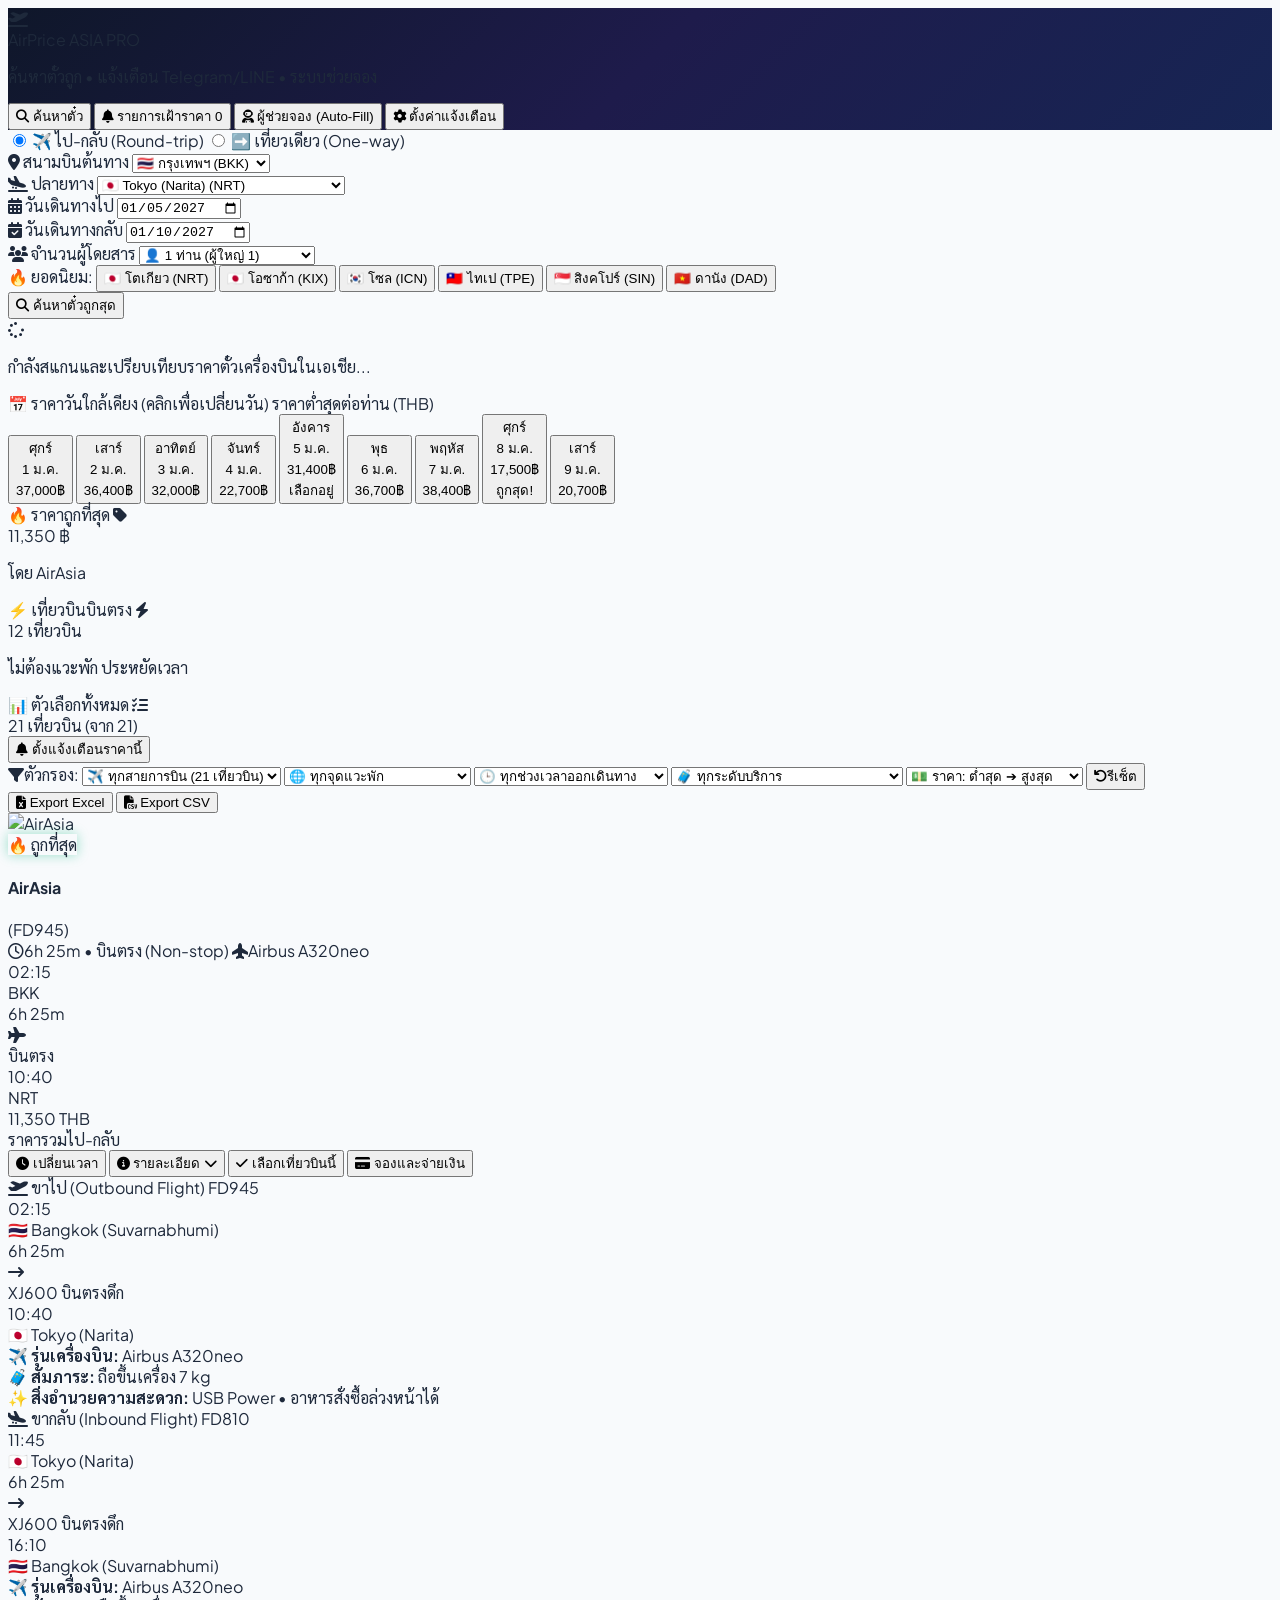
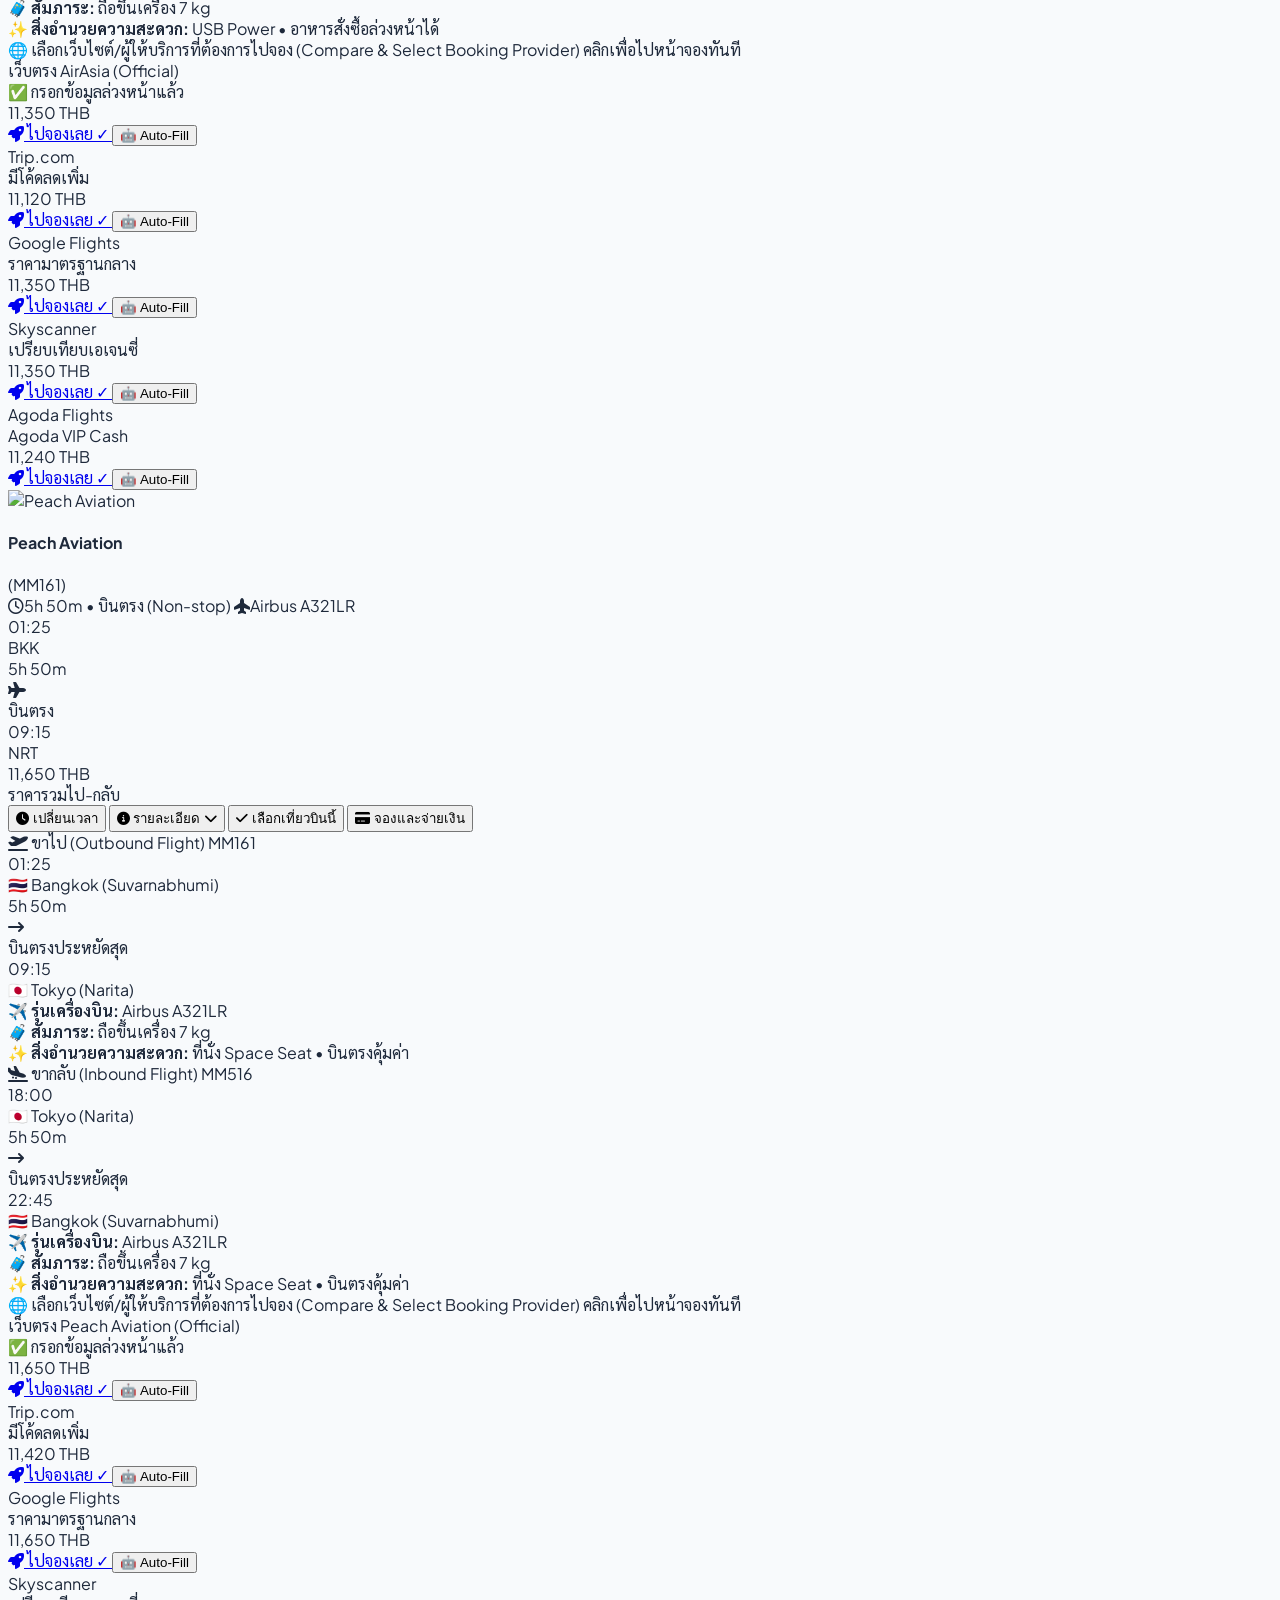
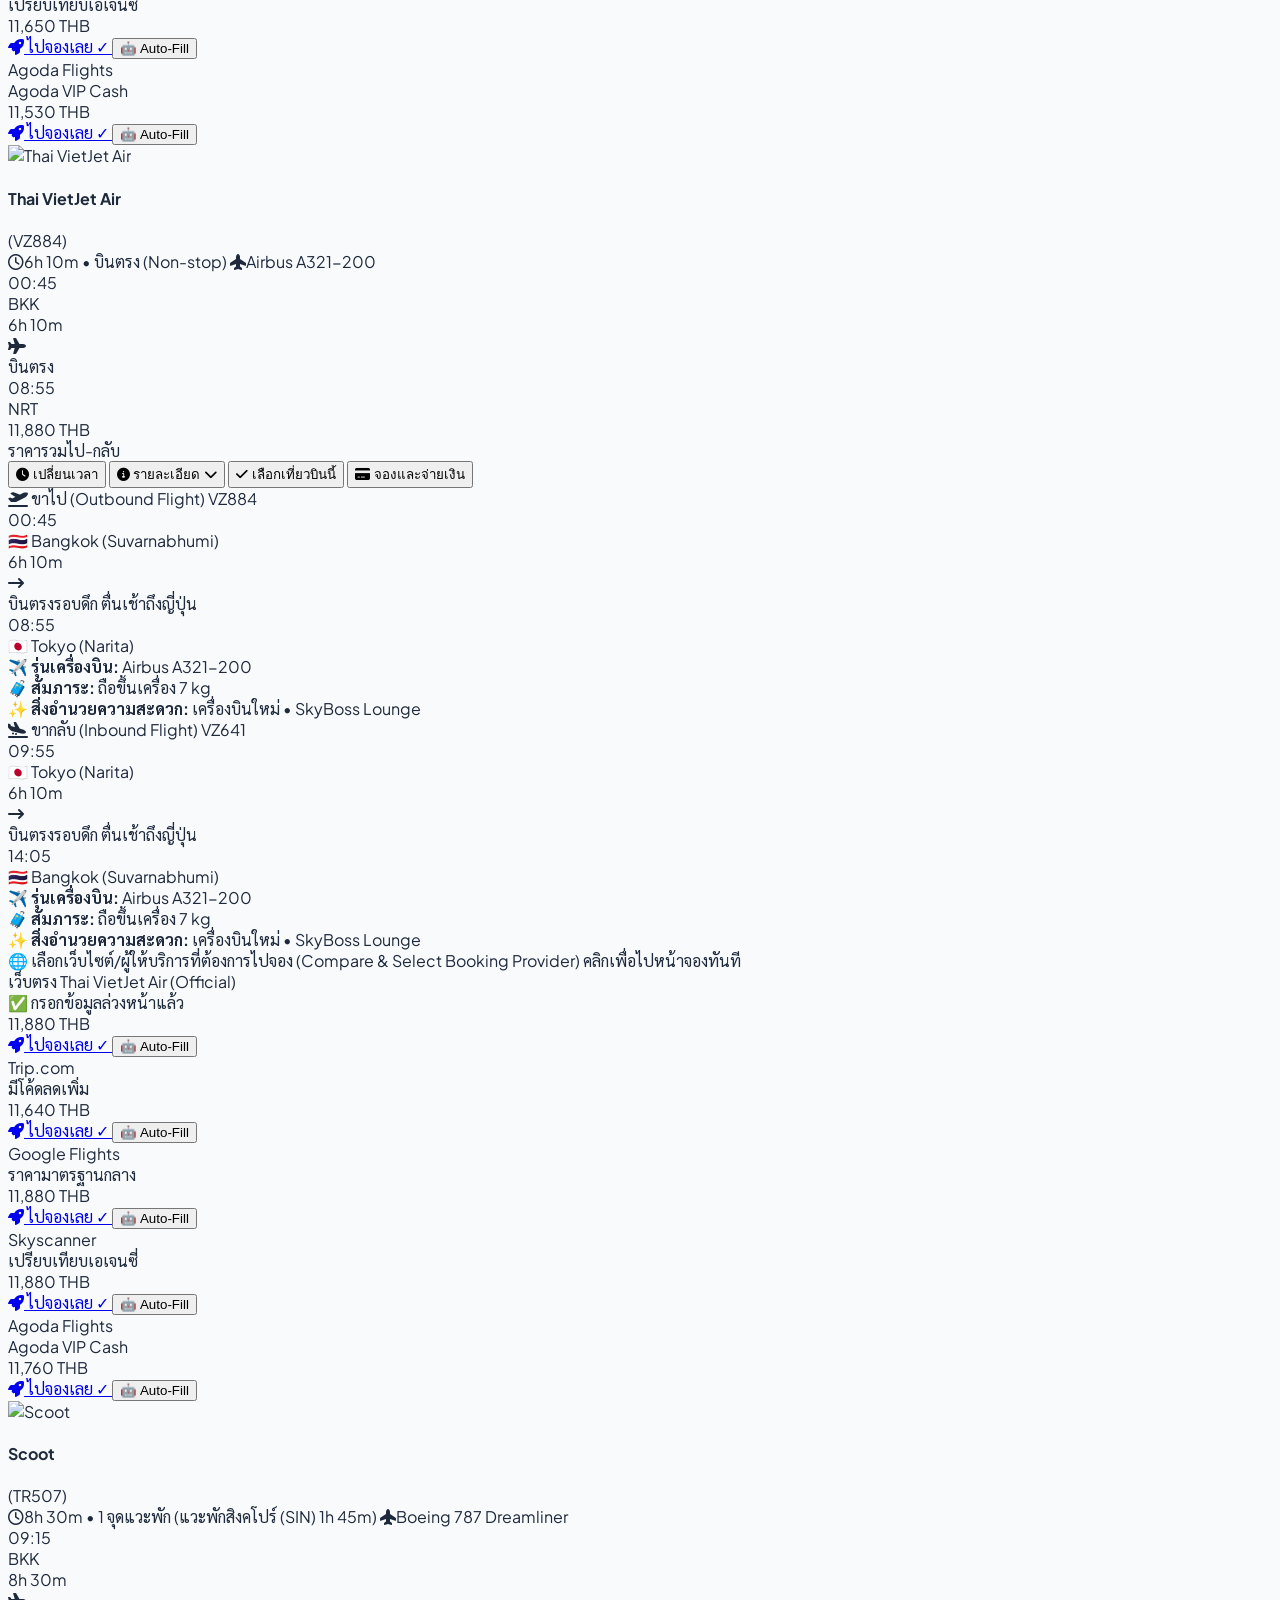
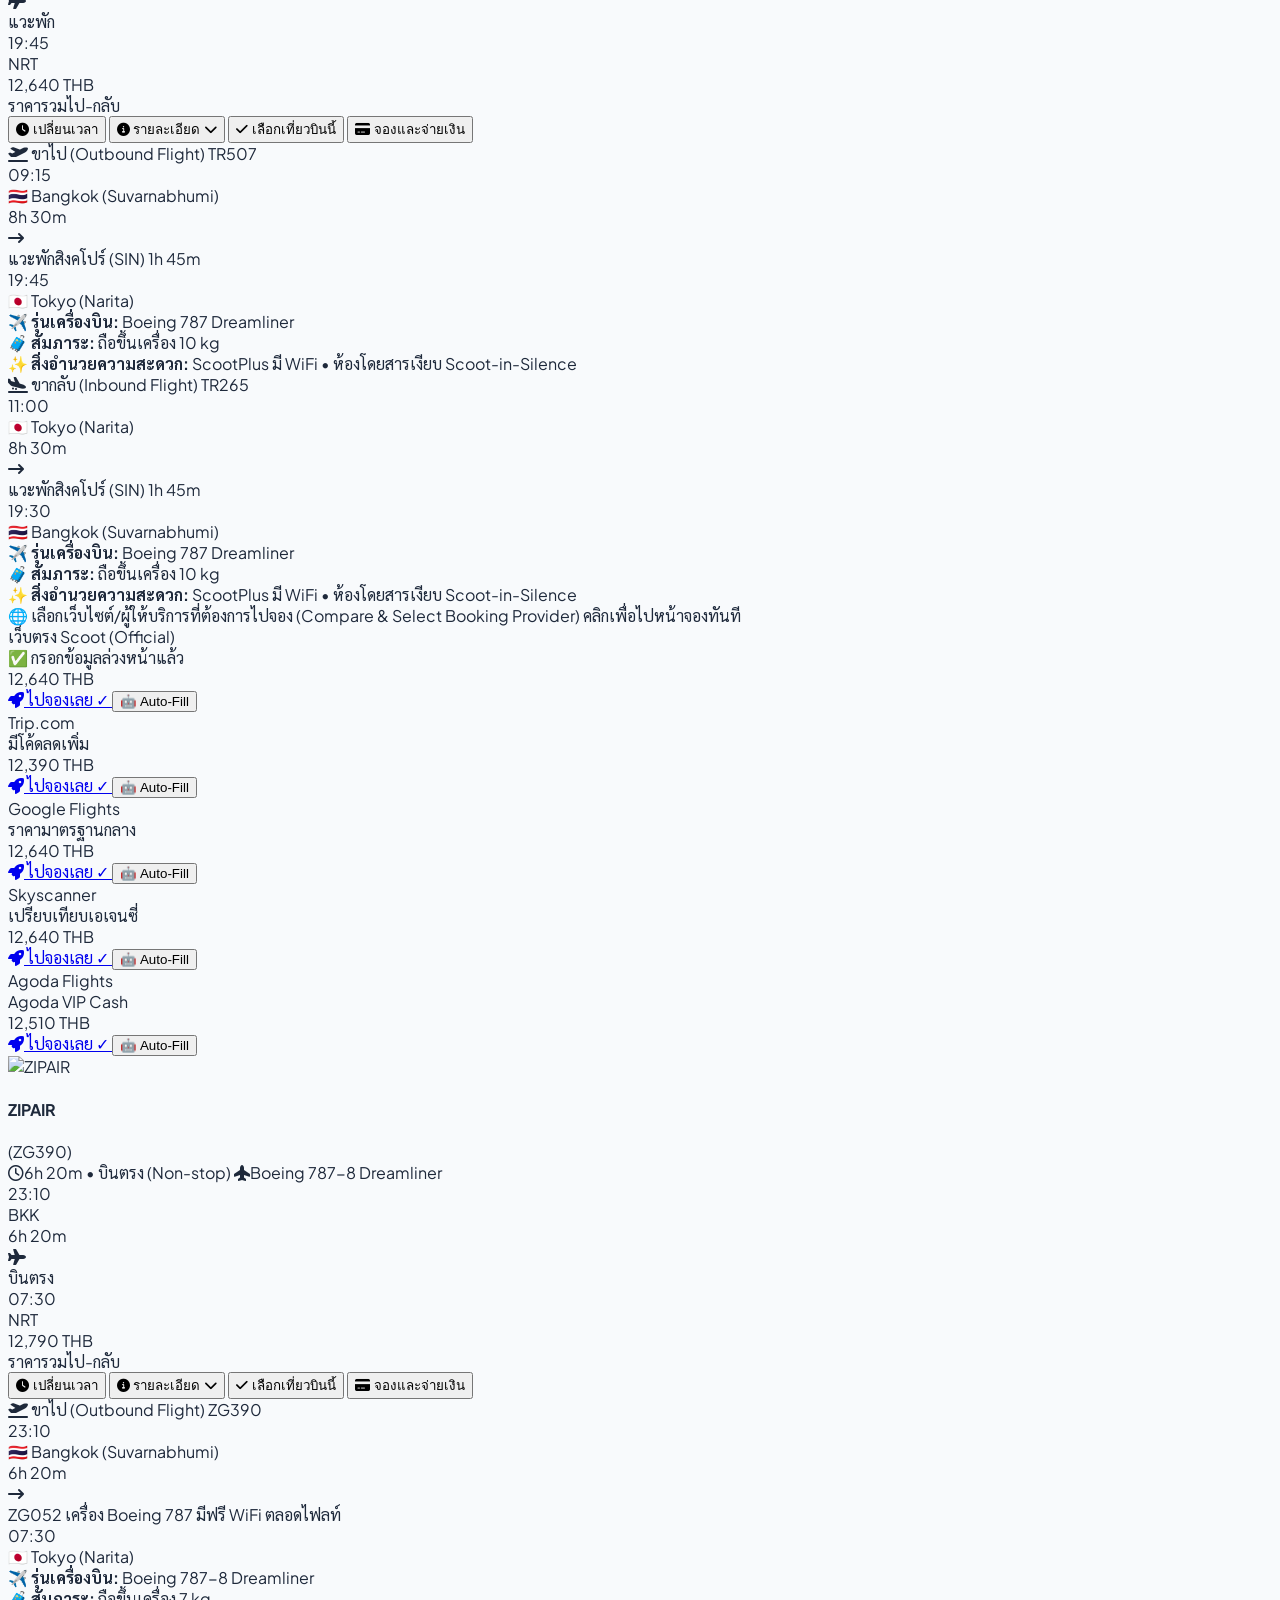
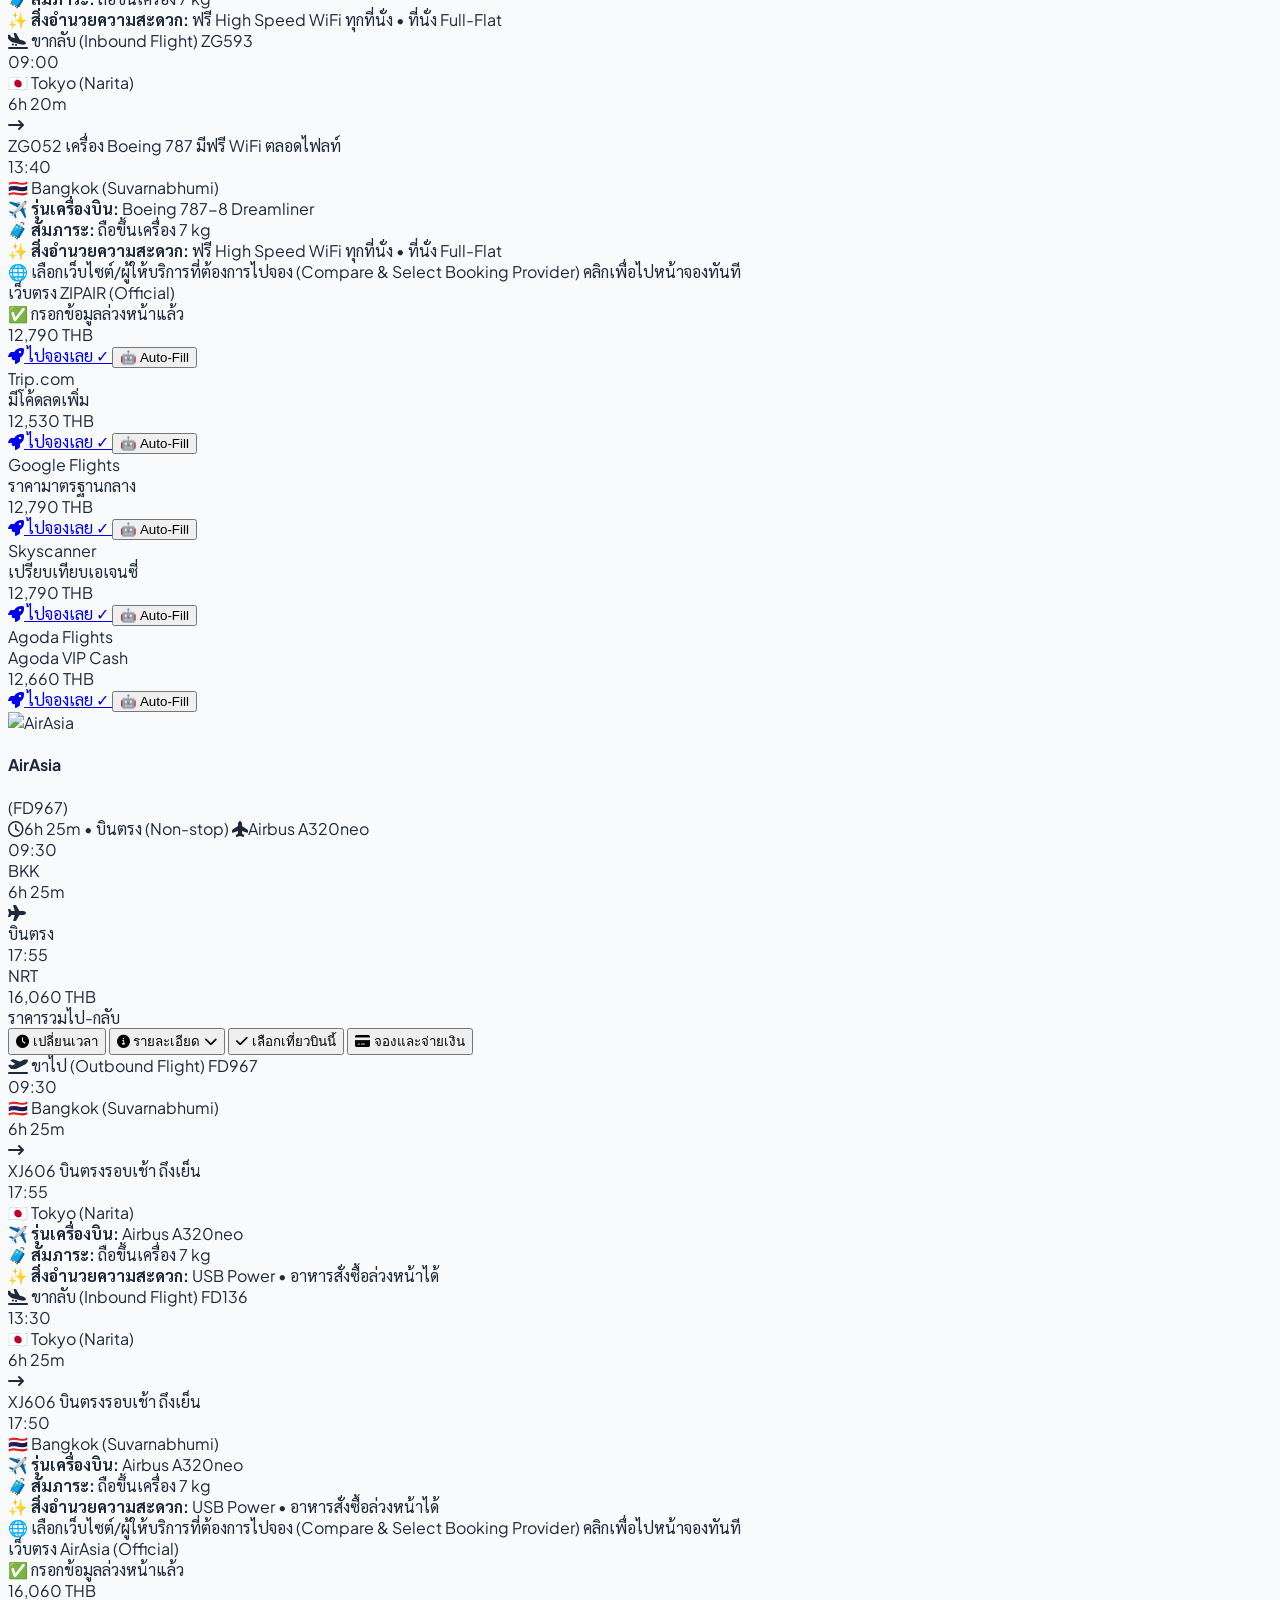
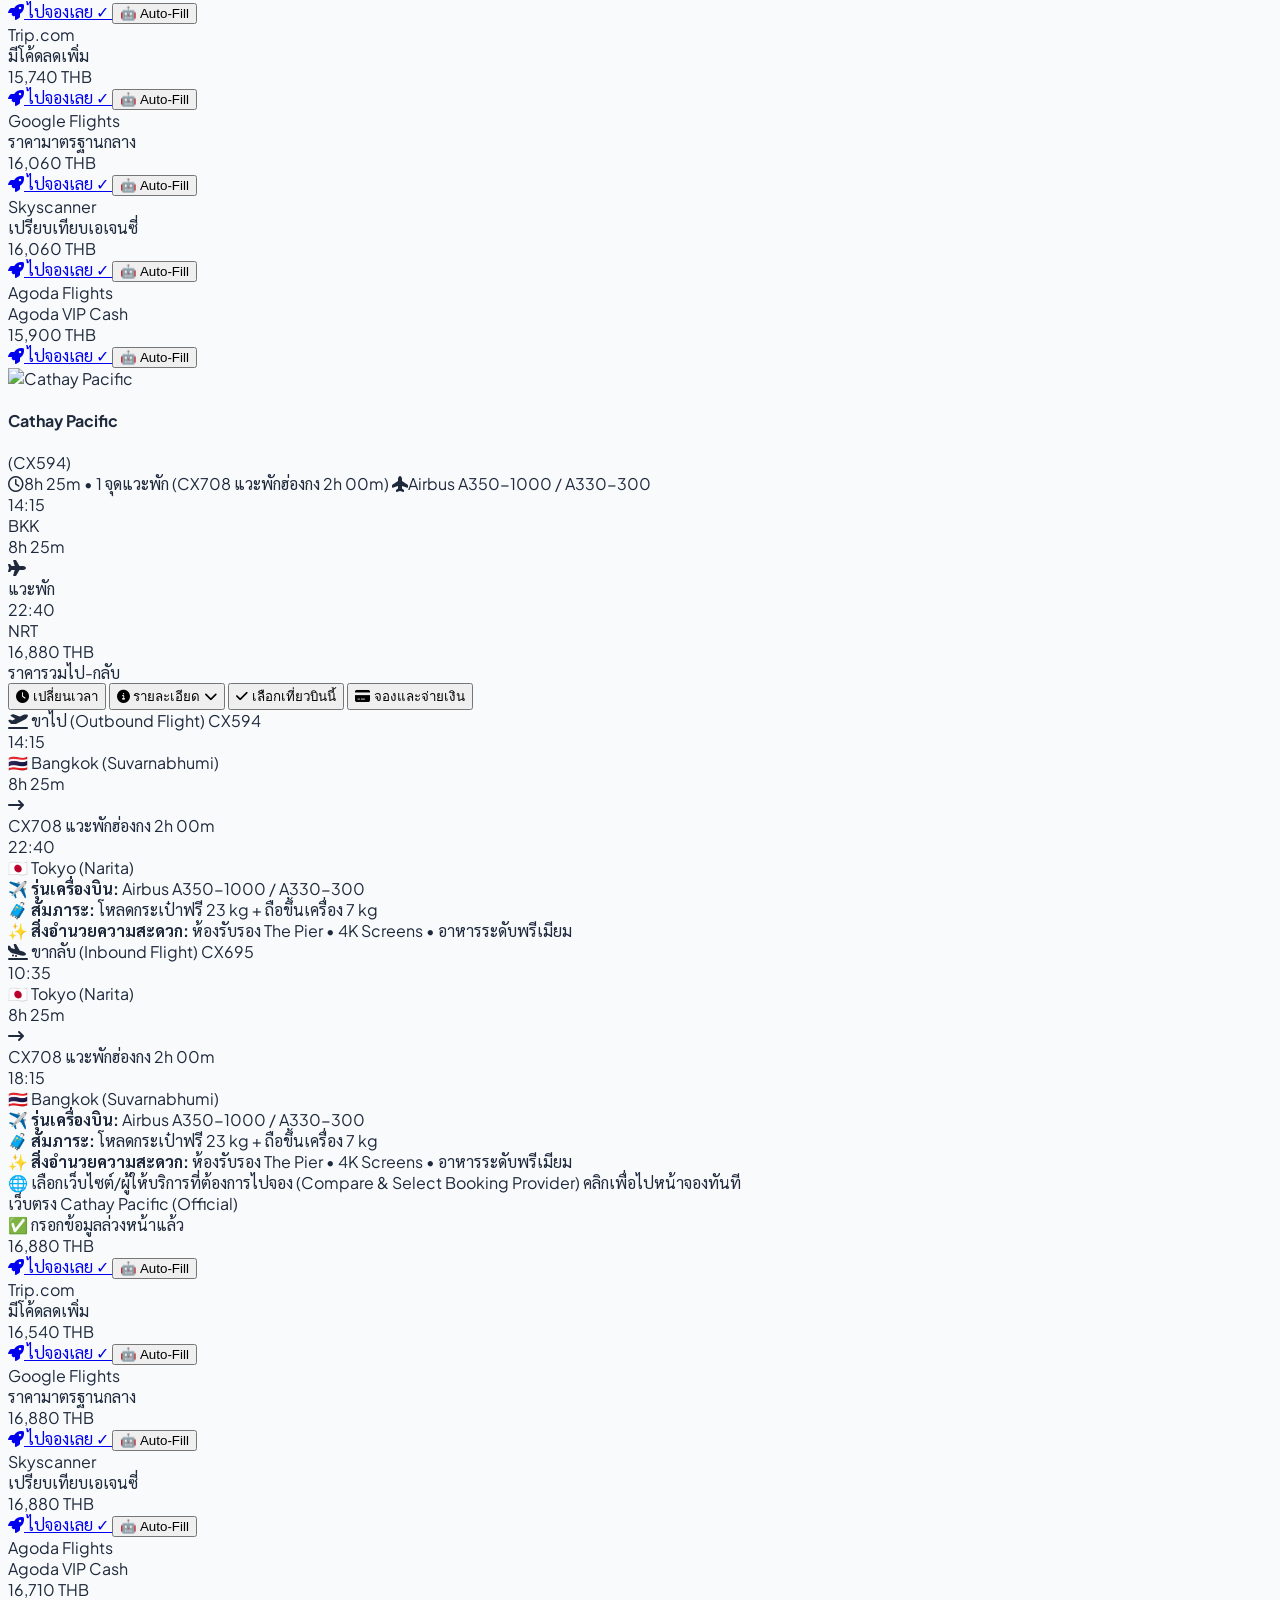
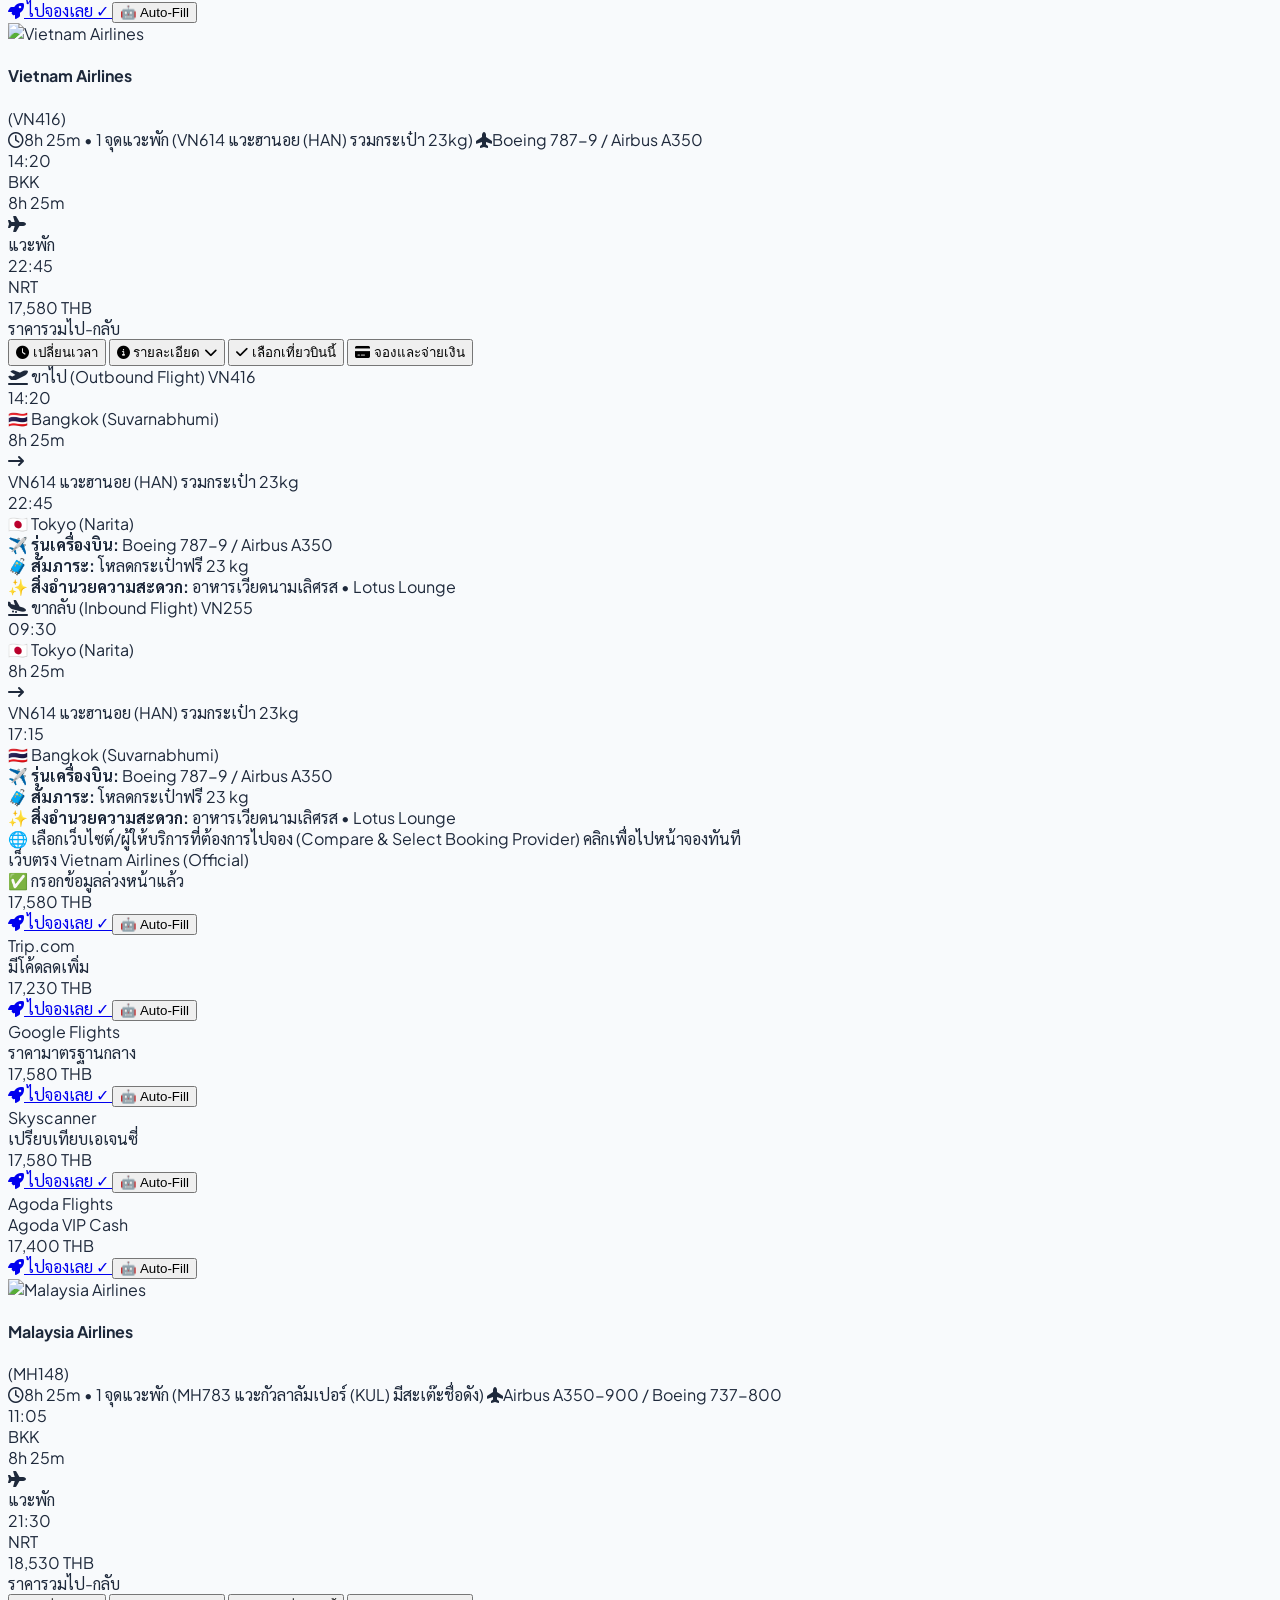
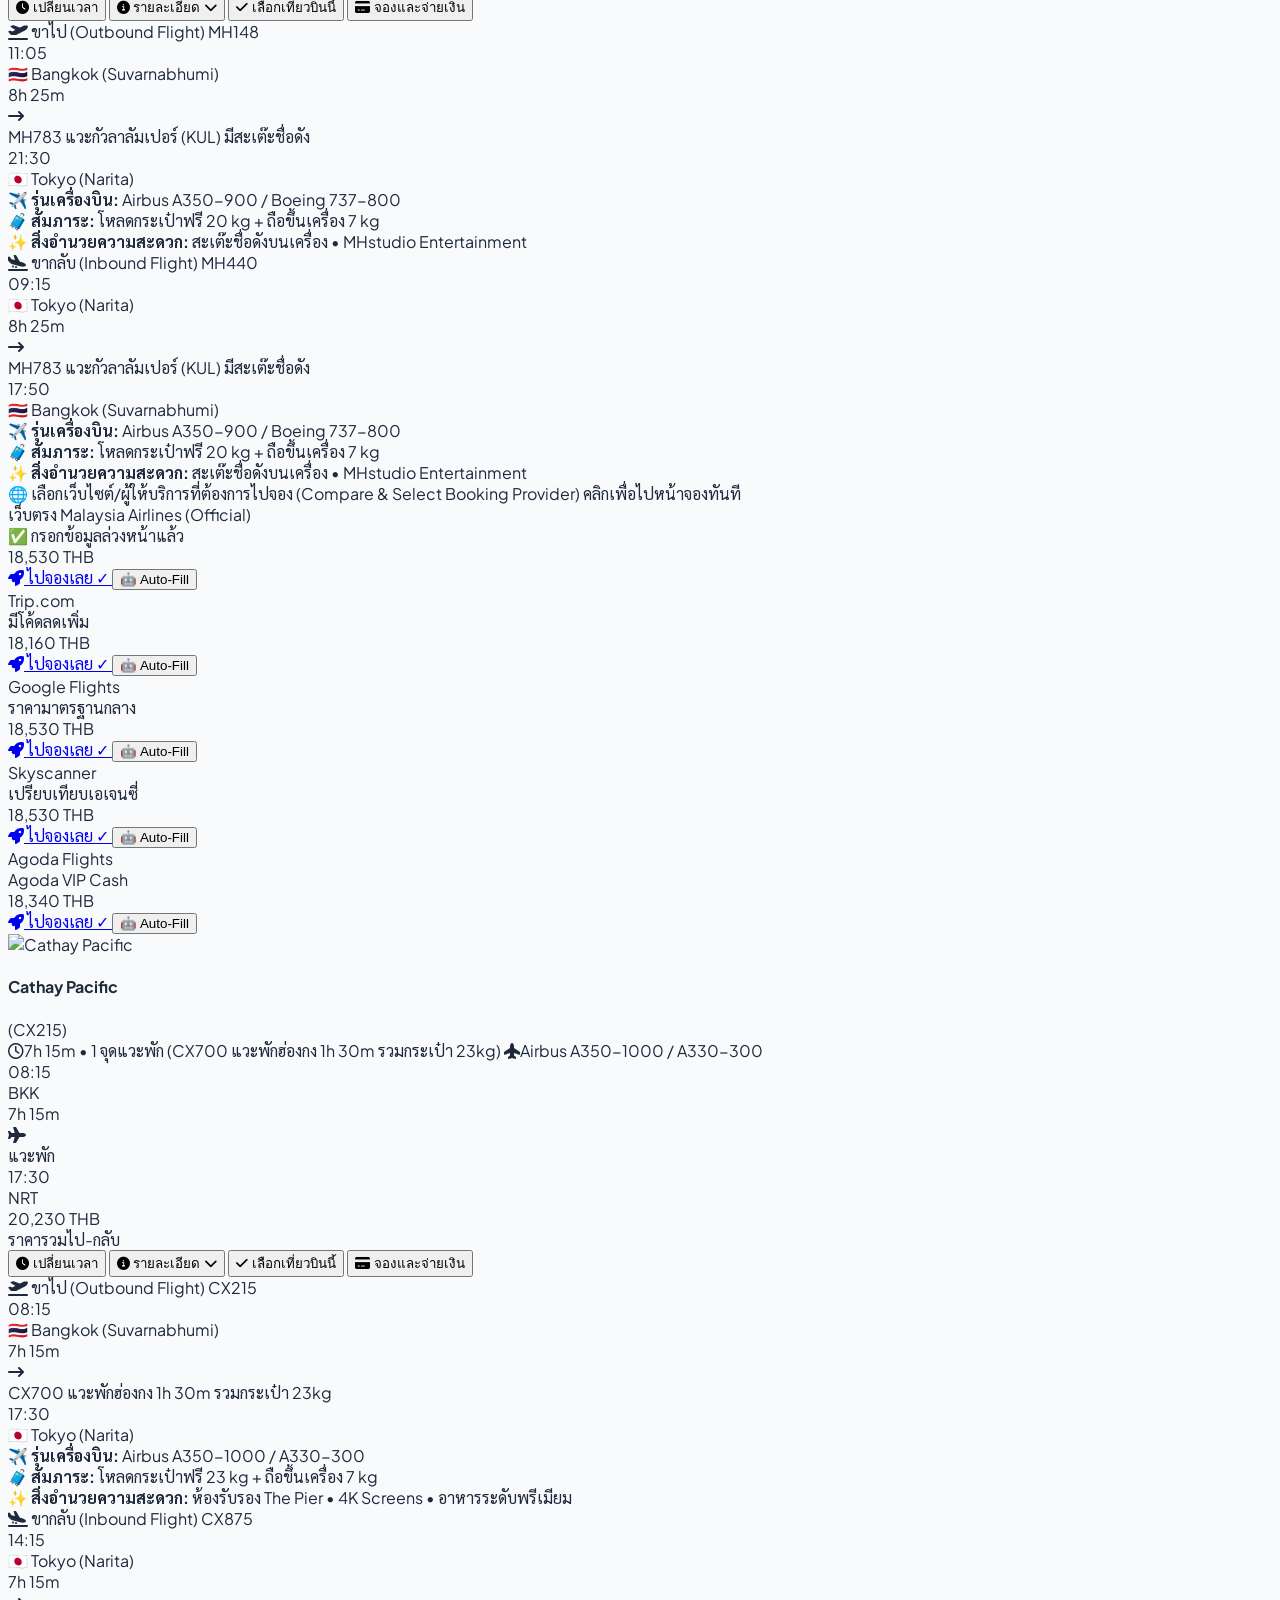
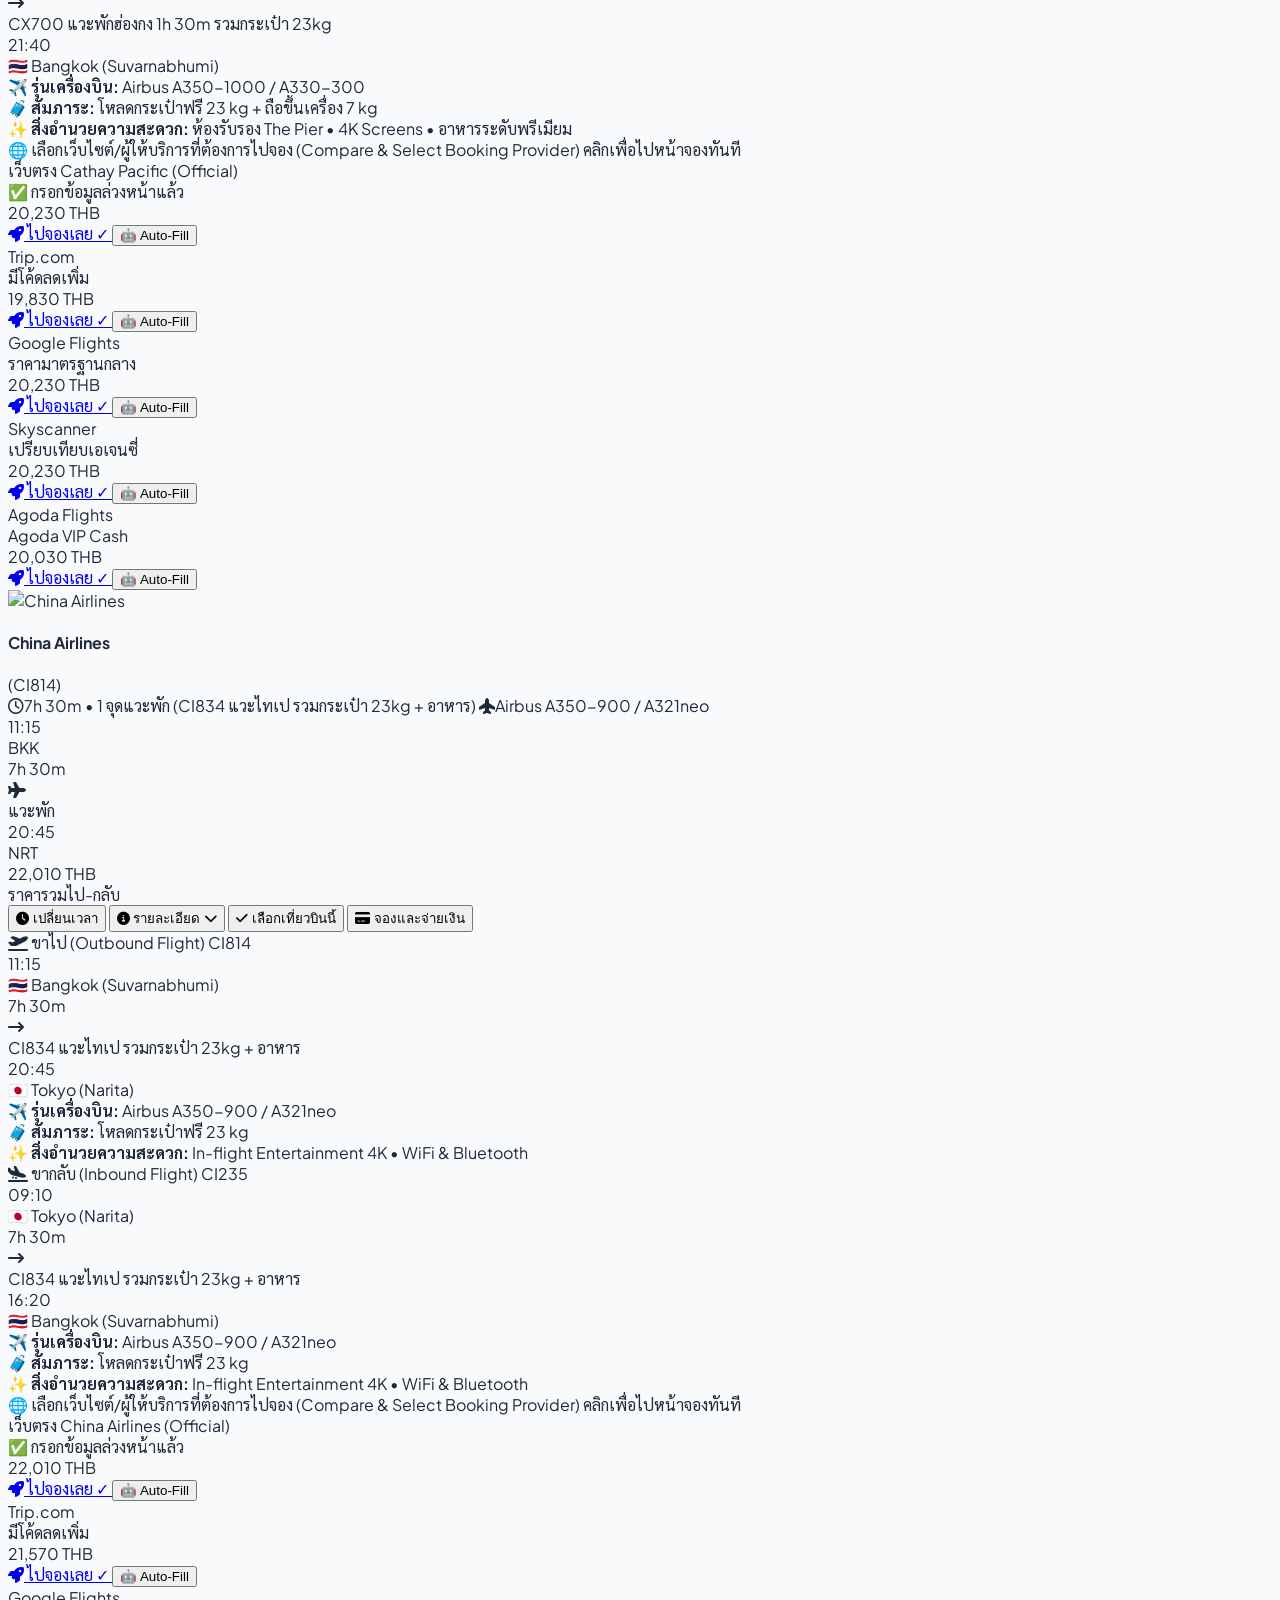
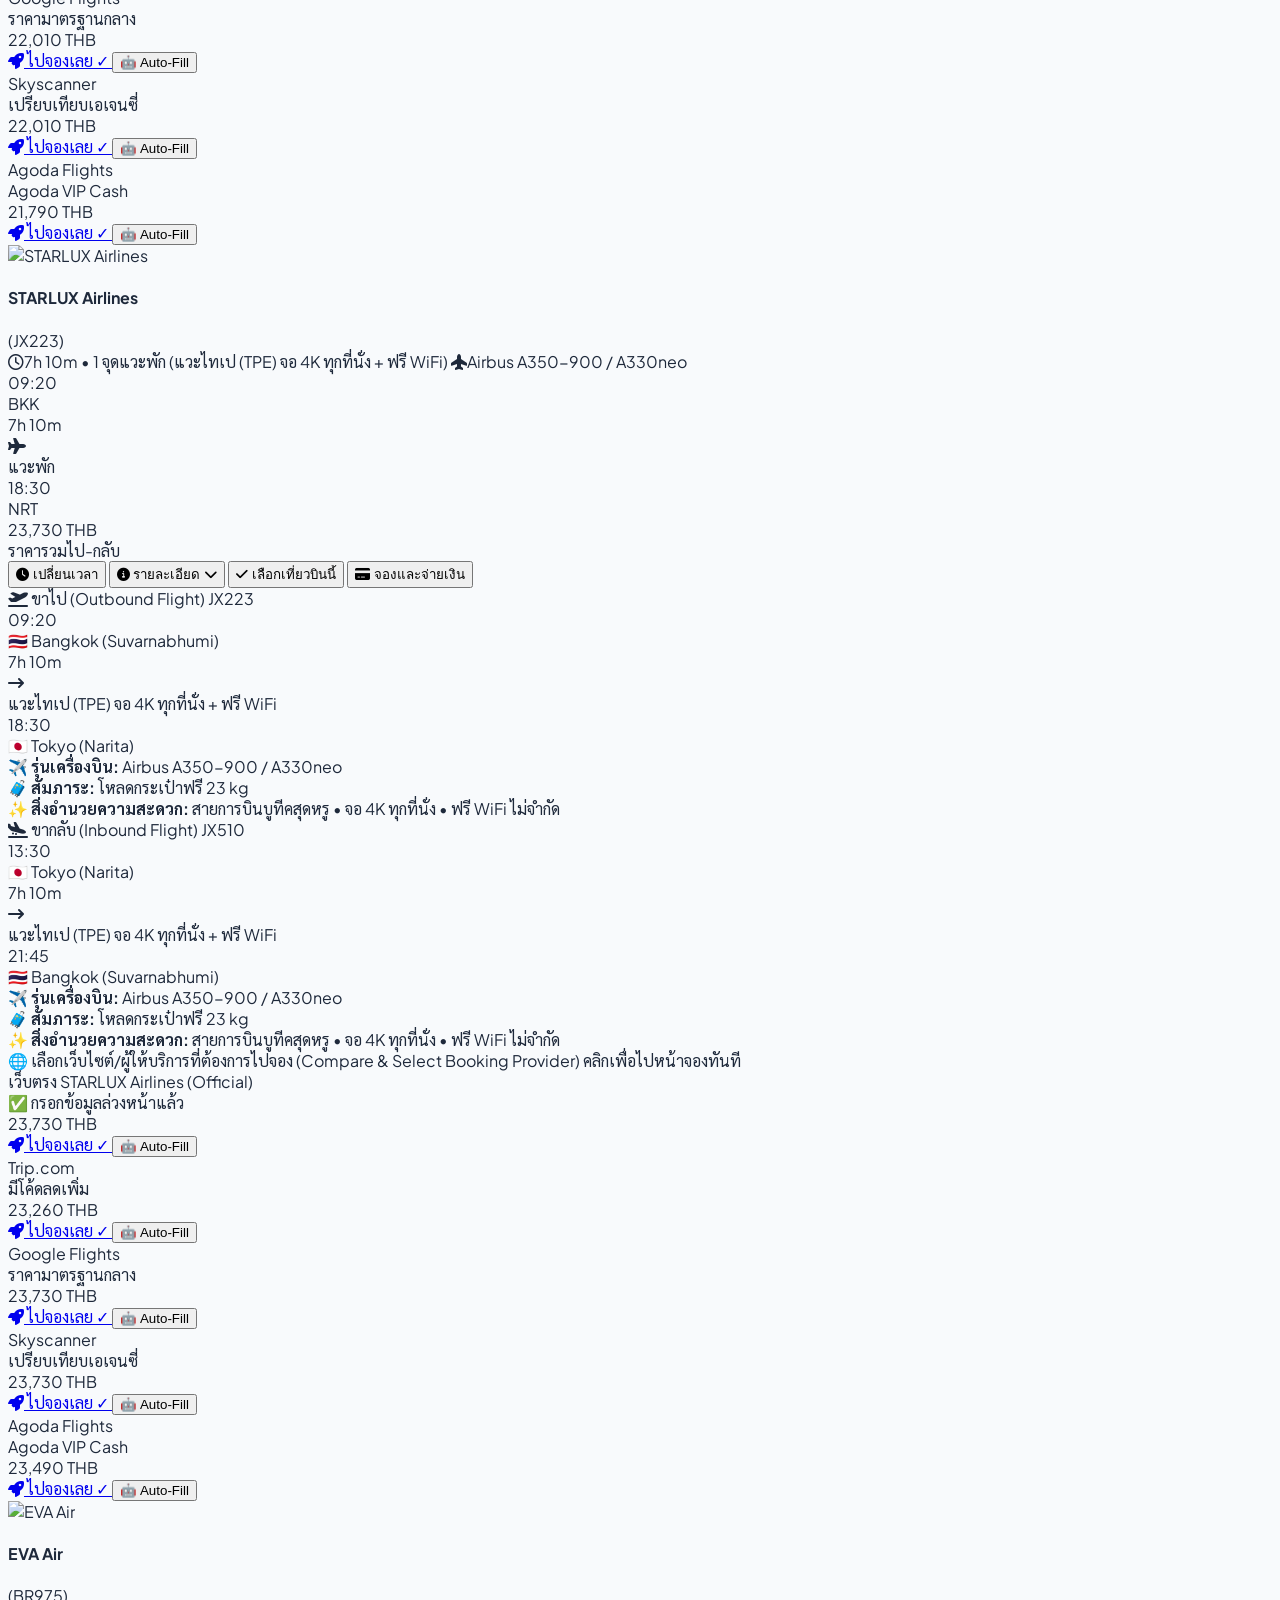
==== commit 9e535919: "fix: real-time time slot updates and add instant checkout portal with promptpay/credit card options" ====
--- a/index.html
+++ b/index.html
@@ -542,63 +542,122 @@
         </div>
     </div>
 
-    <!-- Modal: Auto-Fill Assistant Action -->
-    <div id="modal-autofill-guide" class="fixed inset-0 bg-slate-900/60 backdrop-blur-sm z-50 hidden flex items-center justify-center p-4">
-        <div class="bg-white rounded-2xl shadow-xl max-w-lg w-full p-6 space-y-4">
+    <!-- Modal: Booking & Instant Checkout Portal -->
+    <div id="modal-autofill-guide" class="fixed inset-0 bg-slate-900/70 backdrop-blur-sm z-50 hidden flex items-center justify-center p-3 sm:p-4">
+        <div class="bg-white rounded-2xl shadow-2xl max-w-xl w-full p-5 sm:p-6 space-y-4 max-h-[95vh] overflow-y-auto">
+            <!-- Header -->
             <div class="flex items-center justify-between border-b pb-3">
-                <h3 class="font-bold text-slate-800 text-base flex items-center">
-                    <i class="fa-solid fa-wand-magic-sparkles text-amber-500 mr-2"></i> ผู้ช่วย Auto-Fill กรอกข้อมูลอัตโนมัติ
-                </h3>
-                <button onclick="closeAutoFillModal()" class="text-slate-400 hover:text-slate-600">
-                    <i class="fa-solid fa-xmark text-lg"></i>
+                <div>
+                    <h3 class="font-black text-slate-800 text-base sm:text-lg flex items-center">
+                        <i class="fa-solid fa-credit-card text-emerald-500 mr-2"></i> สรุปการจอง & ชำระเงินออกตั๋ว
+                    </h3>
+                    <p class="text-xs text-slate-500 mt-0.5">เลือกช่องทางชำระเงินและออกตั๋วเครื่องบินตัวจริงทันที</p>
+                </div>
+                <button onclick="closeAutoFillModal()" class="w-8 h-8 rounded-full bg-slate-100 hover:bg-slate-200 flex items-center justify-center text-slate-500">
+                    <i class="fa-solid fa-xmark"></i>
                 </button>
             </div>
 
-            <div class="space-y-3.5 text-xs text-slate-600">
-                <div class="p-3.5 bg-blue-50/80 rounded-xl border border-blue-200 text-blue-900 space-y-1">
-                    <div class="font-bold flex items-center"><i class="fa-solid fa-circle-check text-blue-600 mr-1.5"></i> ข้อมูลผู้โดยสารพร้อมกรอก:</div>
-                    <div id="modal-pax-summary" class="text-[11px] text-blue-700">-</div>
-                </div>
-                <!-- Security notice -->
-                <div class="p-2.5 bg-emerald-50 rounded-xl border border-emerald-200 text-emerald-800 flex items-center space-x-2">
-                    <i class="fa-solid fa-lock text-emerald-600"></i>
-                    <span class="text-[11px]">ข้อมูลพาสปอร์ตถูก <strong>เข้ารหัส AES-256 (Fernet)</strong> ก่อนบันทึก และจะถูกถอดรหัสเฉพาะตอนกรอกเท่านั้น</span>
-                </div>
-                <!-- Hidden anchor for URL ref -->
-                <a id="modal-open-booking-btn" href="#" class="hidden"></a>
-
-                <div class="space-y-2">
-                    <div class="font-bold text-slate-800">🤖 วิธีการทำงาน Auto-Fill:</div>
-                    <div class="p-3 bg-slate-50 rounded-xl border border-slate-200 space-y-2">
-                        <div class="flex items-start space-x-2">
-                            <span class="w-5 h-5 rounded-full bg-blue-600 text-white font-bold flex items-center justify-center flex-shrink-0 text-[10px]">1</span>
-                            <span>กดปุ่ม <strong>"🤖 เปิดหน้าจอง + Auto-Fill ทันที!"</strong> — ระบบจะเปิดหน้าจองตั๋วและ copy Script ไว้ใน Clipboard อัตโนมัติ</span>
-                        </div>
-                        <div class="flex items-start space-x-2">
-                            <span class="w-5 h-5 rounded-full bg-blue-600 text-white font-bold flex items-center justify-center flex-shrink-0 text-[10px]">2</span>
-                            <span>เมื่อถึงหน้ากรอกข้อมูลผู้โดยสาร เปิด Console (กด <strong>F12</strong> → Console) แล้ว <strong>Ctrl+V</strong> วาง Script และกด Enter</span>
-                        </div>
-                        <div class="flex items-start space-x-2">
-                            <span class="w-5 h-5 rounded-full bg-emerald-600 text-white font-bold flex items-center justify-center flex-shrink-0 text-[10px]">3</span>
-                            <span>หรือใช้ <strong>Bookmarklet</strong> (ลากปุ่มจากแท็บ "ผู้ช่วยจอง" ไปวางบน Bookmark Bar) — คลิก 1 ครั้งกรอกข้อมูลทั้งหมดทันที!</span>
-                        </div>
-                    </div>
-                </div>
-
-            </div>
-
-            <div class="flex flex-col sm:flex-row items-center justify-between gap-2 pt-3 border-t">
-                <button onclick="copyCurrentScript()" class="w-full sm:w-auto px-4 py-2 bg-slate-100 hover:bg-slate-200 text-slate-700 font-bold text-xs rounded-xl transition flex items-center justify-center space-x-1">
-                    <i class="fa-solid fa-copy"></i>
-                    <span>คัดลอก Script (Console)</span>
+            <!-- Flight Selected Summary Card -->
+            <div class="p-4 bg-gradient-to-r from-blue-50 to-indigo-50 rounded-xl border border-blue-200 text-slate-800 space-y-2">
+                <div class="flex items-center justify-between">
+                    <span id="checkout-airline-tag" class="px-2.5 py-0.5 rounded-full text-xs font-bold bg-blue-600 text-white">เที่ยวบิน</span>
+                    <span id="checkout-total-price" class="text-xl sm:text-2xl font-black text-blue-900">- THB</span>
+                </div>
+                <div class="flex items-center justify-between text-xs sm:text-sm font-bold text-slate-700 pt-1">
+                    <div id="checkout-route-text">BKK → NRT</div>
+                    <div id="checkout-time-text" class="text-slate-900 font-black">-</div>
+                </div>
+                <div id="checkout-date-text" class="text-xs text-slate-500">-</div>
+            </div>
+
+            <!-- Passengers Section -->
+            <div class="p-3.5 bg-slate-50 rounded-xl border border-slate-200 space-y-2 text-xs">
+                <div class="flex items-center justify-between">
+                    <span class="font-bold text-slate-700 flex items-center">
+                        <i class="fa-solid fa-users text-blue-500 mr-1.5"></i> ข้อมูลผู้โดยสารสำหรับออกตั๋ว:
+                    </span>
+                    <button onclick="copyPassengerQuickText()" class="text-xs px-2.5 py-1 bg-white hover:bg-slate-100 text-blue-600 font-bold rounded-lg border border-slate-300 transition flex items-center space-x-1 shadow-2xs">
+                        <i class="fa-solid fa-copy"></i>
+                        <span>คัดลอกข้อมูลผู้โดยสาร</span>
+                    </button>
+                </div>
+                <div id="modal-pax-summary" class="text-slate-600 font-medium bg-white p-2.5 rounded-lg border border-slate-200 text-[11px] leading-relaxed">
+                    -
+                </div>
+            </div>
+
+            <!-- Instant Booking & Payment Channels -->
+            <div class="space-y-2.5">
+                <div class="text-xs font-bold text-slate-700 flex items-center justify-between">
+                    <span>💳 ช่องทางชำระเงินและรับตั๋วตัวจริง:</span>
+                    <span class="text-[10px] text-emerald-600 font-bold bg-emerald-50 px-2 py-0.5 rounded-full border border-emerald-200">ออกตั๋ว PNR ทันที</span>
+                </div>
+
+                <!-- Channel 1: Trip.com (Instant Payment) -->
+                <button onclick="proceedToCheckout('trip')" class="w-full p-3.5 rounded-xl border-2 border-emerald-500 bg-emerald-50/70 hover:bg-emerald-100/80 transition text-left flex items-center justify-between group shadow-xs">
+                    <div class="flex items-center space-x-3">
+                        <div class="w-10 h-10 rounded-xl bg-white border border-emerald-200 flex items-center justify-center text-lg text-emerald-600 flex-shrink-0 shadow-2xs">
+                            <i class="fa-solid fa-qrcode"></i>
+                        </div>
+                        <div>
+                            <div class="flex items-center space-x-1.5">
+                                <span class="font-black text-slate-800 text-sm">Trip.com (แนะนำที่สุด)</span>
+                                <span class="text-[10px] bg-emerald-600 text-white font-black px-1.5 py-0.2 rounded-full">ชำระเงินได้ทันที</span>
+                            </div>
+                            <div class="text-xs text-slate-500 mt-0.5">
+                                รองรับ <span class="font-bold text-slate-700">Thai QR PromptPay</span>, บัตรเครดิต/เดบิต, TrueMoney (ตั๋วออกใน 5 นาที)
+                            </div>
+                        </div>
+                    </div>
+                    <i class="fa-solid fa-arrow-right text-emerald-600 group-hover:translate-x-1 transition text-sm"></i>
                 </button>
-                <div class="flex items-center space-x-2 w-full sm:w-auto justify-end">
-                    <button type="button" onclick="closeAutoFillModal()" class="px-4 py-2 text-xs font-semibold text-slate-600 hover:bg-slate-100 rounded-lg">ปิด</button>
-                    <button onclick="openBookingAndAutoFill()" class="px-5 py-2.5 text-xs font-black bg-gradient-to-r from-blue-600 to-indigo-600 hover:from-blue-700 hover:to-indigo-700 text-white rounded-xl shadow-md transition flex items-center space-x-1.5">
-                        <i class="fa-solid fa-rocket"></i>
-                        <span>🤖 เปิดหน้าจอง + Auto-Fill ทันที!</span>
-                    </button>
-                </div>
+
+                <!-- Channel 2: Official Airline Direct -->
+                <button onclick="proceedToCheckout('airline')" class="w-full p-3.5 rounded-xl border border-slate-200 bg-white hover:bg-blue-50/60 transition text-left flex items-center justify-between group">
+                    <div class="flex items-center space-x-3">
+                        <div class="w-10 h-10 rounded-xl bg-blue-50 border border-blue-200 flex items-center justify-center text-lg text-blue-600 flex-shrink-0">
+                            <i class="fa-solid fa-plane-departure"></i>
+                        </div>
+                        <div>
+                            <div class="font-bold text-slate-800 text-sm" id="checkout-airline-name">เว็บตรงของสายการบิน</div>
+                            <div class="text-xs text-slate-500 mt-0.5">จองตรงกับสายการบิน สะสมไมล์ / ตัดบัตรเครดิตตรง</div>
+                        </div>
+                    </div>
+                    <i class="fa-solid fa-arrow-right text-slate-400 group-hover:translate-x-1 transition text-sm"></i>
+                </button>
+
+                <!-- Channel 3: Google Flights -->
+                <button onclick="proceedToCheckout('google')" class="w-full p-3.5 rounded-xl border border-slate-200 bg-white hover:bg-slate-50 transition text-left flex items-center justify-between group">
+                    <div class="flex items-center space-x-3">
+                        <div class="w-10 h-10 rounded-xl bg-slate-100 flex items-center justify-center text-lg text-slate-600 flex-shrink-0">
+                            <i class="fa-brands fa-google"></i>
+                        </div>
+                        <div>
+                            <div class="font-bold text-slate-800 text-sm">Google Flights / ตัวแทนทั้งหมด</div>
+                            <div class="text-xs text-slate-500 mt-0.5">เปรียบเทียบเอเจนซี่และพันธมิตรทุกเจ้าที่เปิดขาย</div>
+                        </div>
+                    </div>
+                    <i class="fa-solid fa-arrow-right text-slate-400 group-hover:translate-x-1 transition text-sm"></i>
+                </button>
+            </div>
+
+            <!-- Disclaimer Notice -->
+            <div class="p-3 bg-amber-50 rounded-xl border border-amber-200 text-amber-900 text-[11px] leading-relaxed flex items-start space-x-2">
+                <i class="fa-solid fa-shield-halved text-amber-600 text-sm mt-0.5 flex-shrink-0"></i>
+                <div>
+                    <strong>ทำไมระบบถึงส่งต่อไปชำระเงินกับช่องทางข้างต้น?</strong>
+                    การออกตั๋วเครื่องบินพาณิชย์สากลต้องออกรหัส PNR ผ่านระบบ IATA และศูนย์ชำระเงินที่ได้รับอนุญาตถูกต้องตามกฎหมาย เพื่อความปลอดภัยของข้อมูลบัตรเครดิต และการันตีว่าท่านจะได้รับตั๋วเครื่องบินตัวจริงแน่นอน 100%
+                </div>
+            </div>
+
+            <!-- Footer Buttons -->
+            <div class="flex items-center justify-between pt-2 border-t text-xs">
+                <button onclick="copyCurrentScript()" class="px-3 py-2 bg-slate-100 hover:bg-slate-200 text-slate-600 font-bold rounded-lg transition flex items-center space-x-1">
+                    <i class="fa-solid fa-code"></i>
+                    <span>คัดลอก Auto-Fill Script</span>
+                </button>
+                <button onclick="closeAutoFillModal()" class="px-4 py-2 font-bold text-slate-500 hover:bg-slate-100 rounded-lg">ปิด</button>
             </div>
         </div>
     </div>
